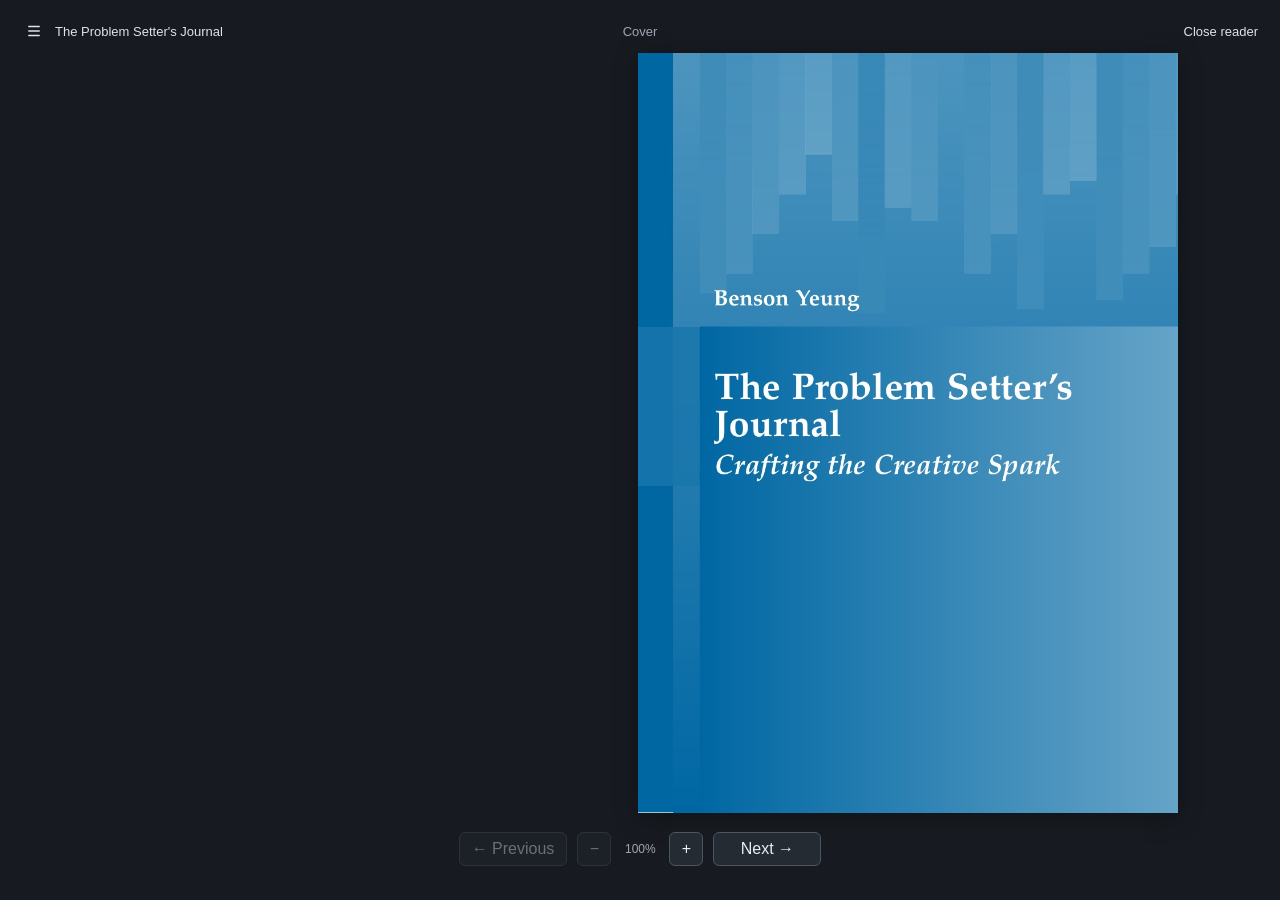
==== reader.html @ 41e7c51f "Add interactive task widgets and smooth mobile page turns" ====
<!doctype html>
<html lang="en">
  <head>
    <meta charset="UTF-8" />
    <meta name="viewport" content="width=device-width, initial-scale=1" />
    <meta name="description" content="Read The Problem Setter's Journal online." />
    <title>Read - The Problem Setter's Journal</title>
    <link rel="stylesheet" href="reader.css" />
    <link rel="stylesheet" href="widgets/widgets.css" />
    <link rel="stylesheet" href="widgets/extra-widgets.css" />
    <link rel="stylesheet" href="widgets/undecimal.css" />
    <link rel="stylesheet" href="widgets/cargo.css" />
    <link rel="stylesheet" href="widgets/prisoners.css" />
    <script src="assets/book/reader-data.js" defer></script>
    <script src="widgets/mechanical-model.js" defer></script>
    <script src="widgets/mechanical-grid.js" defer></script>
    <script src="widgets/extra-widgets.js" defer></script>
    <script src="widgets/undecimal.js" defer></script>
    <script src="widgets/cargo.js" defer></script>
    <script src="widgets/prisoners.js" defer></script>
    <script src="widgets/widget-host.js" defer></script>
    <script src="reader.js" defer></script>
  </head>
  <body>
    <main class="reader-shell">
      <header class="reader-header">
        <span class="reader-brand">
          <button id="toc-toggle" class="toc-toggle" type="button" aria-controls="toc-panel" aria-expanded="false" aria-label="Open table of contents">
            <svg viewBox="0 0 24 24" aria-hidden="true"><path d="M5 6h14M5 12h14M5 18h14" /></svg>
          </button>
          <a href="./">The Problem Setter's Journal</a>
        </span>
        <span id="page-label">Loading reading edition…</span>
        <span class="reader-actions">
          <a href="./">Close reader</a>
        </span>
      </header>
      <aside id="toc-panel" class="toc-panel" aria-label="Table of contents" hidden>
        <div class="toc-heading"><strong>Contents</strong><button id="toc-close" type="button" aria-label="Close contents">×</button></div>
        <button class="toc-entry" type="button" data-page="0">Cover</button>
        <button class="toc-entry" type="button" data-page="1">Publication information</button>
        <button class="toc-entry" type="button" data-page="2">Contents <span>1</span></button>
        <section class="toc-group">
          <button class="toc-entry toc-section" type="button" data-page="4">Preface <span>3</span></button>
          <div class="toc-subitems">
            <button type="button" data-page="8">How do I set problems? <span>7</span></button>
            <button type="button" data-page="12">How to Use This Journal <span>11</span></button>
          </div>
        </section>
        <section class="toc-group">
          <button class="toc-entry toc-section" type="button" data-page="16">1. The Journey Begins <span>15</span></button>
          <div class="toc-subitems">
            <button type="button" data-page="17">1.1 Ambiguous Undecimal System (HKOI 2022/23 Senior) <span>16</span></button>
            <button type="button" data-page="19">1.2 Arctic Technology (PCOI 2019/20 Team Formation Test) <span>18</span></button>
            <button type="button" data-page="24">1.3 Repetitive Journey (PCOI 2021/22 Team Formation Test) <span>23</span></button>
            <button type="button" data-page="29">1.4 Digit Puzzle (HKOI 2024/25 Senior) <span>28</span></button>
          </div>
        </section>
        <section class="toc-group">
          <button class="toc-entry toc-section" type="button" data-page="36">2. Entering The World of Algorithms <span>35</span></button>
          <div class="toc-subitems">
            <button type="button" data-page="37">2.1 Mechanical Grid (HKOI 2022/23 Junior) <span>36</span></button>
            <button type="button" data-page="44">2.2 Lift Problem (LS-PC Programming Challenge 2023) <span>43</span></button>
            <button type="button" data-page="48">2.3 Cargo Sorting (Joint School OI Competition 2021/22) <span>47</span></button>
            <button type="button" data-page="53">2.4 Faultline of the Earthquake (HKOI 2024/25 Senior) <span>52</span></button>
          </div>
        </section>
        <section class="toc-group">
          <button class="toc-entry toc-section" type="button" data-page="62">3. Towards IOI - The Toolkits <span>61</span></button>
          <div class="toc-subitems">
            <button type="button" data-page="63">3.1 Piston (HK Training Team 2024 Mini Comp) <span>62</span></button>
            <button type="button" data-page="67">3.2 Exciting Auction (HK Training Team 2025 Mini Comp) <span>66</span></button>
            <button type="button" data-page="71">3.3 Challenge of Hanoi (HK Team Formation Test 2023) <span>70</span></button>
            <button type="button" data-page="78">3.4 Introvert Seating (HK Team Formation Test 2024) <span>77</span></button>
          </div>
        </section>
        <section class="toc-group">
          <button class="toc-entry toc-section" type="button" data-page="86">4. Towards IOI - Non-batch Tasks <span>85</span></button>
          <div class="toc-subitems">
            <button type="button" data-page="87">4.1 Collaborative Sudoku (HK Training Team 2023 Mini Comp) <span>86</span></button>
            <button type="button" data-page="90">4.2 Prisoners’ Gamble (HK Training Team 2023 Mini Comp) <span>89</span></button>
            <button type="button" data-page="96">4.3 Tree Speculation (HK Team Formation Test 2024) <span>95</span></button>
            <button type="button" data-page="104">4.4 Center of Infinity (PCOI 2022/23 Team Formation Test) <span>103</span></button>
          </div>
        </section>
        <button class="toc-entry" type="button" data-page="112">Postlude <span>111</span></button>
      </aside>
      <section id="book-stage" class="book-stage is-single" aria-label="Book reader">
        <div class="book-pages">
          <canvas id="single-page" class="book-page single-page" aria-label="Current book page"></canvas>
          <canvas id="left-page" class="book-page spread-page" aria-label="Left book page"></canvas>
          <canvas id="right-page" class="book-page spread-page" aria-label="Right book page"></canvas>
        </div>
        <div id="turning-leaf" aria-hidden="true">
          <canvas id="turning-front" class="leaf-face"></canvas>
          <canvas id="turning-back" class="leaf-face"></canvas>
        </div>
        <div id="link-layer" class="link-layer" aria-label="Links on this page"></div>
      </section>
      <div id="solution-layer" class="solution-layer" aria-live="polite"></div>
      <div id="errata-layer" class="errata-layer" aria-live="polite"></div>
      <nav class="reader-controls" aria-label="Reader controls">
        <button id="previous-page" type="button" aria-label="Previous pages">← Previous</button>
        <span class="zoom-controls" aria-label="Page zoom controls">
          <button id="zoom-out" type="button" aria-label="Zoom out" title="Zoom out">−</button>
          <output id="zoom-level" aria-live="polite">100%</output>
          <button id="zoom-in" type="button" aria-label="Zoom in" title="Zoom in">+</button>
        </span>
        <button id="next-page" type="button" aria-label="Next pages">Next →</button>
      </nav>
      <p id="reader-status" class="reader-status" role="status"></p>
    </main>
  </body>
</html>
---- reader.css ----
:root { color: #e6edf3; background: #171b21; font-family: -apple-system, BlinkMacSystemFont, "Segoe UI", Helvetica, Arial, sans-serif; }
* { box-sizing: border-box; }
html, body { height: 100%; margin: 0; overflow: hidden; }
button { font: inherit; }
.reader-shell { position: relative; display: grid; grid-template-rows: auto minmax(0, 1fr) auto auto; height: 100dvh; padding: 16px 22px 12px; overflow: hidden; }
.reader-header { display: grid; grid-template-columns: 1fr auto 1fr; align-items: center; gap: 16px; min-height: 30px; color: #9da7b3; font-size: 13px; }
.reader-header a { color: #dce3ea; text-decoration: none; }
.reader-brand { display: flex; align-items: center; gap: 9px; }
.toc-toggle { display: grid; width: 24px; height: 24px; place-items: center; border: 0; padding: 3px; color: #dce3ea; background: transparent; cursor: pointer; }
.toc-toggle:hover { color: #fff; background: #2a323c; border-radius: 4px; }
.toc-toggle svg { width: 18px; height: 18px; fill: none; stroke: currentColor; stroke-linecap: round; stroke-width: 1.8; }
.reader-actions { display: flex; justify-content: flex-end; align-items: center; gap: 14px; }
.reader-header button { border: 0; padding: 0; color: #dce3ea; background: transparent; cursor: pointer; }
.reader-header span { text-align: center; }
.toc-panel { position: absolute; z-index: 5; top: 0; bottom: 0; left: 0; width: min(390px, calc(100vw - 44px)); overflow: auto; padding: 16px; border-right: 1px solid #4b5563; background: #20262e; box-shadow: 12px 0 30px rgb(0 0 0 / 32%); }
.toc-panel[hidden] { display: none; }
.toc-heading { display: flex; align-items: center; justify-content: space-between; padding: 4px 6px 10px; color: #e6edf3; }
.toc-heading button { border: 0; padding: 0 4px; color: #9da7b3; background: transparent; font-size: 20px; cursor: pointer; }
.toc-group { margin: 0; border-top: 1px solid #343c47; }
.toc-entry, .toc-subitems button { display: flex; justify-content: space-between; gap: 12px; width: 100%; border: 0; padding: 10px 6px; color: #dce3ea; background: transparent; text-align: left; cursor: pointer; }
.toc-entry:hover, .toc-subitems button:hover { background: #2a323c; }
.toc-entry span, .toc-subitems span { flex: none; color: #9da7b3; }
.toc-section { font-weight: 600; }
.toc-subitems { margin: 0 0 6px 12px; border-left: 1px solid #4b5563; }
.toc-subitems button { padding: 7px 8px 7px 12px; color: #bac4cf; font-size: 12px; line-height: 1.35; }
.book-stage { --cover-turn-offset: 0px; position: relative; align-self: center; justify-self: center; width: min(calc(100vw - 44px), calc((100dvh - 140px) * .70339)); height: min(calc(100dvh - 140px), calc((100vw - 44px) / .70339)); perspective: 2200px; user-select: none; }
.book-stage.is-spread { width: min(calc(100vw - 44px), calc((100dvh - 140px) * 1.41678)); height: min(calc(100dvh - 140px), calc((100vw - 44px) / 1.41678)); }
.book-stage.is-cover { width: min(calc(100vw - 44px), calc((100dvh - 140px) * 1.41678)); height: min(calc(100dvh - 140px), calc((100vw - 44px) / 1.41678)); }
.book-stage.is-zoomed { cursor: grab; }
.book-stage.is-panning { cursor: grabbing; }
.book-pages { display: flex; justify-content: center; gap: 4px; width: 100%; height: 100%; }
.is-front-cover .book-pages { justify-content: flex-end; }
.is-back-cover .book-pages { justify-content: flex-start; }
.book-page { display: none; height: 100%; width: auto; background: #fff; box-shadow: 0 4px 22px rgb(0 0 0 / 35%); }
.is-single .single-page, .is-spread .spread-page { display: block; }
#turning-leaf { display: none; position: absolute; z-index: 2; top: 0; height: 100%; transform-style: preserve-3d; }
.leaf-face { position: absolute; inset: 0; width: 100%; height: 100%; background: #fff; box-shadow: 0 4px 22px rgb(0 0 0 / 35%); backface-visibility: hidden; }
#turning-back { transform: rotateY(180deg); }
.link-layer { position: absolute; z-index: 4; inset: 0; pointer-events: none; }
.page-link { position: absolute; display: block; border-radius: 2px; background: transparent; pointer-events: auto; transition: background 120ms ease; }
.page-link:hover, .page-link:focus-visible { background: rgb(255 222 54 / 58%); outline: 1px solid rgb(255 230 82 / 86%); }
.page-toc-link { position: absolute; display: block; border: 0; border-radius: 2px; padding: 0; background: transparent; cursor: pointer; pointer-events: auto; transition: background 120ms ease; }
.page-toc-link:hover, .page-toc-link:focus-visible { background: rgb(255 222 54 / 58%); outline: 1px solid rgb(255 230 82 / 86%); }
.solution-layer, .errata-layer { position: fixed; z-index: 6; inset: 0; pointer-events: none; }
.solution-trigger { position: absolute; display: flex; flex-direction: column; align-items: center; justify-content: center; gap: 1px; min-width: 54px; min-height: 54px; border: 1px solid #bcc8d1; border-radius: 8px; padding: 2px; color: #344553; background: rgb(255 255 255 / 94%); box-shadow: 0 1px 4px rgb(0 0 0 / 18%); font-size: 9px; font-weight: 700; line-height: 1; cursor: pointer; pointer-events: auto; }
.solution-icon { display: grid; flex: none; width: 25px; height: 25px; place-items: center; border-radius: 50%; color: #506d7e; background: #e5edf1; transition: color 120ms ease, background 120ms ease; }
.solution-icon svg { width: 14px; height: 14px; fill: none; stroke: currentColor; stroke-linecap: round; stroke-linejoin: round; stroke-width: 1.8; }
.solution-trigger:hover, .solution-trigger:focus-visible { border-color: #c7a62e; color: #382e0c; background: #fff5c8; outline: 2px solid rgb(235 205 89 / 62%); outline-offset: 1px; }
.solution-trigger:hover .solution-icon, .solution-trigger:focus-visible .solution-icon { color: #5a4500; background: #f2d662; }
.errata-trigger { position: absolute; display: flex; flex-direction: column; align-items: center; justify-content: center; gap: 1px; min-width: 54px; min-height: 54px; border: 1px solid #d6b2ad; border-radius: 8px; padding: 2px; color: #63312d; background: rgb(255 250 249 / 94%); box-shadow: 0 1px 4px rgb(0 0 0 / 18%); font-size: 9px; font-weight: 700; line-height: 1; cursor: pointer; pointer-events: auto; }
.errata-icon { display: grid; flex: none; width: 25px; height: 25px; place-items: center; border-radius: 50%; color: #9b3f35; background: #f7e1de; transition: color 120ms ease, background 120ms ease; }
.errata-icon svg { width: 14px; height: 14px; fill: none; stroke: currentColor; stroke-linecap: round; stroke-linejoin: round; stroke-width: 2; }
.errata-trigger:hover, .errata-trigger:focus-visible { border-color: #bd7a24; color: #482600; background: #fff0c5; outline: 2px solid rgb(235 181 89 / 62%); outline-offset: 1px; }
.errata-trigger:hover .errata-icon, .errata-trigger:focus-visible .errata-icon { color: #643b00; background: #efc961; }
.solution-popover, .errata-popover { position: absolute; display: flex; flex-direction: column; min-width: 280px; min-height: 160px; max-width: calc(100vw - 12px); max-height: calc(100dvh - 12px); overflow: hidden; resize: both; border: 1px solid #596675; border-radius: 5px; background: #fff; box-shadow: 0 10px 26px rgb(0 0 0 / 45%); pointer-events: auto; }
.solution-popover-header { display: flex; flex: none; align-items: center; justify-content: space-between; gap: 10px; padding: 8px 10px; border-bottom: 1px solid #d7dce0; color: #24313d; background: #f5f7f8; font-size: 12px; font-weight: 600; cursor: grab; touch-action: none; }
.solution-popover-header:active { cursor: grabbing; }
.solution-close { border: 0; padding: 0 3px; color: #4d5a67; background: transparent; font-size: 18px; line-height: 1; cursor: pointer; }
.solution-close:hover, .solution-close:focus-visible { color: #111a22; }
.solution-popover-body { flex: 1 1 auto; min-height: 0; max-height: calc(100dvh - 64px); overflow: auto; overscroll-behavior: contain; padding: 8px; }
.solution-popover img, .errata-popover img { display: block; width: 100%; height: auto; }
.is-single #turning-leaf { left: 50%; transform: translateX(-50%); transform-origin: left center; }
.is-single.is-cover.turning-forward #turning-leaf { right: 0; left: auto; transform: none; transform-origin: left center; }
.is-spread #turning-leaf { right: 0; transform-origin: left center; }
.is-spread.turning-back #turning-leaf { left: 0; right: auto; transform-origin: right center; }
#turning-leaf.is-prepared { display: block; }
#turning-leaf.is-turning { display: block; animation: turn-forward 620ms cubic-bezier(.2,.65,.2,1) both; }
.turning-back #turning-leaf.is-turning { animation-name: turn-back; }
@keyframes turn-forward { 0% { transform: rotateY(0deg); } 100% { transform: rotateY(-180deg); } }
@keyframes turn-back { 0% { transform: rotateY(0deg); } 100% { transform: rotateY(180deg); } }
.is-single #turning-leaf.is-turning { animation-name: turn-single-forward; }
.is-single.turning-back #turning-leaf.is-turning { animation-name: turn-single-back; }
.is-single.single-return #turning-leaf.is-turning { animation-name: turn-single-return; }
.is-single.is-cover.turning-forward #turning-leaf.is-turning { animation-name: turn-forward; }
/* Returning from pages 2–3 to the front cover starts at the left-hand page.
   It must hinge from its right edge, just like a physical front cover closing. */
.is-single.is-front-cover.turning-back #turning-leaf { left: calc(0px - var(--cover-turn-offset)); right: auto; transform: none; transform-origin: right center; }
.is-single.is-front-cover.turning-back #turning-leaf.is-turning { animation-name: turn-back; }
.is-single.is-back-cover.turning-forward #turning-leaf { right: calc(0px - var(--cover-turn-offset)); }
@keyframes turn-single-forward { 0% { transform: translateX(-50%) rotateY(0deg); } 100% { transform: translateX(-50%) rotateY(-180deg); } }
@keyframes turn-single-back { 0% { transform: translateX(-50%) rotateY(0deg); } 100% { transform: translateX(-50%) rotateY(180deg); } }
@keyframes turn-single-return { 0% { transform: translateX(-50%) rotateY(180deg); } 100% { transform: translateX(-50%) rotateY(0deg); } }
.reader-controls { position: relative; z-index: 3; display: flex; justify-content: center; gap: 10px; padding: 12px 0 6px; }
.reader-controls button { min-width: 108px; border: 1px solid #4b5563; border-radius: 6px; padding: 7px 12px; color: #e6edf3; background: #252b33; cursor: pointer; }
.reader-controls button:hover:not(:disabled) { background: #343c47; }
.reader-controls button:disabled { cursor: not-allowed; opacity: .4; }
.zoom-controls { display: flex; align-items: center; gap: 6px; }
.zoom-controls button { min-width: 34px; padding-inline: 9px; }
#zoom-level { min-width: 46px; color: #9da7b3; font-size: 12px; text-align: center; }
.reader-status { min-height: 16px; margin: 0; color: #9da7b3; font-size: 12px; text-align: center; }
@media (max-width: 720px) { .reader-shell { padding: 12px 12px 8px; } .reader-header { grid-template-columns: 1fr auto; } .reader-brand a, #page-label { display: none; } .toc-panel { width: min(340px, calc(100vw - 24px)); } .book-stage, .book-stage.is-spread, .book-stage.is-cover { width: min(calc(100vw - 24px), calc((100dvh - 124px) * .70339)); height: min(calc(100dvh - 124px), calc((100vw - 24px) / .70339)); } .is-front-cover .book-pages, .is-back-cover .book-pages { justify-content: center; } }
@media (max-width: 480px) {
  .reader-controls { gap: 4px; padding: 9px 0 4px; }
  .reader-controls button { min-width: 30px; padding: 6px 7px; font-size: 12px; }
  .reader-controls > #previous-page, .reader-controls > #next-page { min-width: 32px; font-size: 0; }
  .reader-controls > #previous-page::after, .reader-controls > #next-page::after { font-size: 16px; line-height: 1; }
  .reader-controls > #previous-page::after { content: "←"; }
  .reader-controls > #next-page::after { content: "→"; }
  .zoom-controls { gap: 3px; }
  .zoom-controls button { min-width: 30px; padding-inline: 7px; }
  #zoom-level { min-width: 40px; font-size: 11px; }
}
---- widgets/widgets.css ----
.widget-badges { position: fixed; inset: 0; pointer-events: none; z-index: 6; }
.widget-badge { position: absolute; width: 54px; min-height: 54px; display: flex; flex-direction: column; align-items: center; justify-content: center; gap: 2px; border: 1px solid #90b6ad; border-radius: 8px; padding: 2px; background: #f5fffb; color: #285c51; font-size: 9px; font-weight: 700; cursor: pointer; pointer-events: auto; }
.widget-badge span { display: grid; place-items: center; width: 25px; height: 25px; border-radius: 50%; background: #d9eee6; font-size: 14px; }
.widget-badge:hover, .widget-badge:focus-visible { outline: 2px solid #e4c74f; background: #fff5c8; }
.widget-dialog { position: fixed; margin: 0; padding: 0; width: min(760px, calc(100vw - 24px)); max-width: calc(100vw - 12px); max-height: calc(100dvh - 12px); min-width: min(300px, calc(100vw - 12px)); min-height: 180px; color: #24343c; background: #fff; border: 1px solid #aebcb9; border-radius: 9px; box-shadow: 0 16px 60px #0006; overflow: hidden; }
.widget-dialog[open] { display: flex; flex-direction: column; }
.widget-dialog::backdrop { background: #07192038; }
.widget-header { display: flex; align-items: center; justify-content: space-between; gap: 12px; flex: none; padding: 10px 14px; background: #eff5f3; border-bottom: 1px solid #dbe4df; cursor: grab; touch-action: none; }
.widget-header h2 { margin: 0; font-size: 16px; }
.widget-close { border: 0; border-radius: 4px; background: transparent; color: #344e46; padding: 2px 8px; font-size: 23px; cursor: pointer; }
.widget-body { padding: 16px 20px 24px; overflow: auto; min-height: 0; overscroll-behavior: contain; }
.widget-resize { position: absolute; bottom: 0; right: 0; width: 23px; height: 23px; padding: 0; border: 0; background: linear-gradient(135deg, transparent 48%, #829d91 49%, #829d91 55%, transparent 56%, transparent 67%, #829d91 68%, #829d91 74%, transparent 75%); cursor: nwse-resize; touch-action: none; }
.widget-body button, .widget-body select { font: inherit; }
.widget-body button:focus-visible, .widget-body select:focus-visible, .widget-dialog > button:focus-visible { outline: 3px solid #cb9e19; outline-offset: 2px; }
.mg-intro { margin: 0 0 15px; font-size: 14px; line-height: 1.55; }
.mg-options { display: flex; flex-wrap: wrap; gap: 12px; margin-bottom: 18px; }
.mg-options label { display: grid; gap: 5px; font-size: 12px; flex: 1 1 210px; }
.mg-options select { padding: 8px; border: 1px solid #c3ceca; border-radius: 5px; width: 100%; color: #24343c; background: #fff; }
.mg-workspace { display: grid; grid-template-columns: minmax(0, 1fr) 150px; gap: 28px; align-items: start; }
.mg-workspace h3 { font-size: 12px; font-weight: 600; margin: 0 0 10px; color: #60726d; }
.mg-board { position: relative; width: min(100%, 330px); margin: 12px auto 26px; touch-action: none; user-select: none; }
.mg-cell { position: absolute; display: grid; place-items: center; border: 2px solid white; border-radius: 7px; padding: 0; font-size: clamp(18px, 4vw, 28px) !important; font-weight: 600 !important; color: #263c43; background: #e9f0f1; cursor: crosshair; }
.mg-cell.is-selected { background: #ffe79e; box-shadow: inset 0 0 0 2px #ba973a; }
.mg-cell span { display: block; }
.mg-rotating { position: absolute; z-index: 2; transform-origin: center; filter: drop-shadow(0 4px 8px #263c4355); pointer-events: none; }
.mg-rotating .mg-cell { background: #ffe79e; }
.mg-target { display: grid; gap: 2px; width: 100%; }
.mg-target span { display: grid; place-items: center; aspect-ratio: 1; background: #e0eee5; border-radius: 4px; font-size: 16px; }
.mg-rule { font-size: 13px; line-height: 1.5; color: #61736c; }
.mg-controls { display: flex; align-items: center; flex-wrap: wrap; gap: 8px; }
.mg-controls button { border: 1px solid #c3ceca; border-radius: 5px; padding: 7px 12px; background: #f7faf8; color: #27483d; cursor: pointer; }
.mg-controls button:disabled { opacity: .45; cursor: default; }
.mg-controls span { margin-left: auto; font-size: 13px; }
.mg-status { min-height: 22px; font-size: 13px; margin-bottom: 0; }
.mg-status.is-solved { color: #287046; font-weight: 600; }
@media (max-width: 520px) {
  .widget-body { padding: 12px 14px 24px; }
  .mg-workspace { grid-template-columns: minmax(0, 1fr) 86px; gap: 16px; }
  .mg-target span { font-size: 12px; }
}
---- widgets/extra-widgets.css ----
.extra-seating { color: #273431; font: 14px/1.5 system-ui, sans-serif; }
.extra-seating p { margin: 0 0 14px; }
.extra-controls { display: flex; flex-wrap: wrap; align-items: center; gap: 8px; margin: 12px 0; }
.extra-controls label { display: inline-flex; align-items: center; gap: 5px; }
.extra-seating button, .extra-seating select { font: inherit; color: inherit; background: #fff; border: 1px solid #bdcbc5; border-radius: 7px; padding: 7px 10px; }
.extra-seating button:not(:disabled) { cursor: pointer; }
.extra-seating button:not(:disabled):hover { background: #fff4bb; border-color: #bc9d26; }
.extra-seating button:focus-visible, .extra-seating select:focus-visible { outline: 3px solid #c8a329; outline-offset: 2px; }
.extra-seating button:disabled { opacity: .55; }
.extra-hint { display: flex; align-items: center; gap: 5px; margin: 12px 0; }
.extra-seat-scroll, .extra-trace-scroll { overflow-x: auto; padding: 4px 2px 8px; }
.extra-seat-row { display: grid; grid-template-columns: repeat(var(--extra-seats), minmax(43px, 1fr)); gap: 5px; }
.extra-seating .extra-seat { padding: 7px 2px; display: flex; flex-direction: column; align-items: center; gap: 5px; min-width: 43px; border-radius: 8px 8px 3px 3px; }
.extra-seat-number { font-size: 11px; font-weight: 600; }
.extra-seat-person { font-size: 17px; font-weight: 700; }
.extra-seat-distance { font-size: 10px; white-space: nowrap; }
.extra-seating .extra-seat.extra-occupied { background: #e9eeeb; opacity: 1; border-color: #c7d1cc; }
.extra-seating .extra-seat.extra-eligible { background: #e7f4ec; border: 2px solid #599877; padding: 6px 1px; }
.extra-seating .extra-seat.extra-latest { background: #d5e5dd; }
.extra-legend, .extra-note { font-size: 12px; color: #52625a; }
.extra-status { background: #f2f5f2; border-left: 3px solid #71917f; padding: 9px 12px; }
.extra-trace { width: max-content; min-width: 100%; border-collapse: collapse; font-size: 13px; }
.extra-trace caption { text-align: left; font-weight: 600; padding-bottom: 6px; }
.extra-trace th, .extra-trace td { border: 1px solid #cbd5ce; text-align: center; min-width: 28px; padding: 6px; }
.extra-trace th { text-align: left; background: #f4f6f4; }
.extra-count-result { margin-top: 8px !important; font-weight: 600; }
---- widgets/undecimal.css ----
.undecimal-widget { color: #273431; font: 14px/1.5 system-ui, sans-serif; }
.undecimal-widget p { margin: 0 0 12px; }
.undecimal-widget button, .undecimal-widget input { font: inherit; color: inherit; background: #fff; border: 1px solid #bdcbc5; border-radius: 7px; padding: 8px 10px; }
.undecimal-widget button:not(:disabled) { cursor: pointer; }
.undecimal-widget button:not(:disabled):hover { background: #fff4bb; border-color: #bc9d26; }
.undecimal-widget button:focus-visible, .undecimal-widget input:focus-visible { outline: 3px solid #c8a329; outline-offset: 2px; }
.undecimal-widget button:disabled { opacity: .5; }
.ud-controls { display: flex; flex-wrap: wrap; align-items: center; gap: 8px; margin: 12px 0; }
.ud-inputs label { display: flex; flex: 1 1 180px; align-items: center; gap: 7px; font-weight: 600; }
.ud-inputs input { width: 100%; min-width: 0; font-family: ui-monospace, monospace; }
.ud-note { font-size: 12px; color: #52625a; }
.ud-cards { display: grid; grid-template-columns: repeat(2, minmax(0, 1fr)); gap: 12px; margin: 16px 0; }
.ud-card { padding: 12px; border: 1px solid #d1dbd5; border-radius: 8px; min-width: 0; }
.ud-card h3 { margin: 0 0 12px; font-size: 14px; }
.ud-tokens { display: flex; flex-wrap: wrap; align-items: center; gap: 5px; margin-bottom: 12px; min-height: 44px; }
.ud-digit, .undecimal-widget .ud-pair { font: 600 18px/1.3 ui-monospace, monospace; }
.ud-digit { padding: 9px 5px; }
.undecimal-widget .ud-pair { min-width: 52px; min-height: 44px; background: #f3f6f3; }
.undecimal-widget .ud-pair[aria-pressed="true"] { background: #e1f0e6; border-color: #599877; }
.ud-representation { font: 12px/1.5 ui-monospace, monospace; color: #52625a; overflow-wrap: anywhere; }
.ud-decimal { font-weight: 600; overflow-wrap: anywhere; }
.ud-card .ud-controls { margin-bottom: 0; }
.ud-comparison { padding: 10px 12px; background: #f2f5f2; border-left: 3px solid #71917f; font-weight: 600; }
.ud-explanation { margin-top: 12px; padding: 12px 0 0; border-top: 1px solid #d1dbd5; overflow-wrap: anywhere; }
.ud-explanation p:last-child { margin-bottom: 0; }
.ud-verdict { font-weight: 600; }
@media (max-width: 540px) { .ud-cards { grid-template-columns: 1fr; } .ud-inputs label { flex-basis: 100%; } }
---- widgets/cargo.css ----
.cargo-widget { color:#27322f; font:14px/1.5 system-ui,sans-serif; }
.cargo-widget p { margin:0 0 12px; }
.cargo-widget button,.cargo-widget input,.cargo-widget select { font:inherit; }
.cargo-widget button { padding:7px 11px; border:1px solid #bdc9c3; border-radius:6px; background:#fff; color:inherit; cursor:pointer; }
.cargo-widget button:hover:not(:disabled) { background:#fff6c7; border-color:#c7a44a; }
.cargo-widget button:disabled { opacity:.45; cursor:default; }
.cargo-widget :focus-visible { outline:3px solid #779b90; outline-offset:2px; }
.cargo-widget input,.cargo-widget select { min-width:0; border:1px solid #bcc9c3; border-radius:4px; padding:5px; background:#fff; color:inherit; }
.cargo-red-text { color:#a6382e; }.cargo-blue-text { color:#17698e; }
.cargo-toolbar { display:flex; flex-wrap:wrap; gap:7px; margin:12px 0; }
.cargo-toolbar [data-action="step"] { background:#eaf4ee; border-color:#719787; }
.cargo-widget .cargo-status { padding:9px 11px; border-left:3px solid #bb9c40; background:#fbf8ed; min-height:42px; box-sizing:border-box; }
.cargo-editor,.cargo-algorithm,.cargo-log { border-top:1px solid #dde3df; padding:9px 0; }
.cargo-widget summary { cursor:pointer; font-weight:600; }
.cargo-editor p { margin-top:8px; font-size:13px; color:#596960; }
.cargo-fields { display:grid; grid-template-columns:repeat(3,minmax(0,1fr)); gap:8px; margin:10px 0; }
.cargo-fields label { display:flex; flex-direction:column; gap:3px; font-size:12px; }
.cargo-fields input { width:100%; box-sizing:border-box; text-transform:uppercase; }
.cargo-board-scroll { overflow:auto; margin:12px 0 8px; padding:5px 1px 0; }
.cargo-board { display:grid; grid-template-columns:repeat(var(--cargo-count),minmax(27px,1fr)); gap:8px; padding:10px 5px 0; }
.cargo-column { padding:4px 3px; border-radius:5px; text-align:center; }
.cargo-active { background:#fff3bd; outline:1px solid #dfc574; }
.cargo-pile { position:relative; border-bottom:3px solid #8c9b93; min-width:18px; }
.cargo-crate { position:absolute; left:0; width:100%; height:var(--cargo-height); box-sizing:border-box; display:flex; justify-content:center; align-items:center; border:1px solid; border-radius:3px; font-size:11px; font-weight:700; line-height:1; }
.cargo-r { color:#7f2922; background:#f0b3a9; border-color:#b66359; }
.cargo-b { color:#145574; background:#acd8eb; border-color:#5696b2; }
.cargo-slot-label { display:block; font-weight:600; font-size:12px; padding-top:5px; }
.cargo-end-label { display:block; height:18px; font-size:10px; white-space:nowrap; color:#62716b; }
.cargo-flying { pointer-events:none; z-index:2; }
.cargo-widget .cargo-note { font-size:12px; color:#607069; }
.cargo-algorithm pre { font:12px/1.5 ui-monospace,monospace; overflow:auto; margin:8px 0; }
.cargo-query { display:flex; align-items:center; flex-wrap:wrap; gap:8px; border-top:1px solid #dde3df; padding:12px 0; }
.cargo-query input { width:60px; }
.cargo-answer { flex-basis:100%; font-size:13px; min-height:1em; }
.cargo-log ol { max-height:190px; overflow:auto; padding-left:38px; font:12px/1.8 ui-monospace,monospace; }
.cargo-r-log { color:#923c31; }.cargo-b-log { color:#256a88; }
@media (max-width:520px) {
  .cargo-widget { font-size:13px; }
  .cargo-toolbar { gap:5px; }
  .cargo-widget button { padding:7px 8px; }
  .cargo-board { gap:3px; padding-left:0; padding-right:0; }
  .cargo-column { padding:3px 1px; }
  .cargo-fields { grid-template-columns:repeat(2,minmax(0,1fr)); }
}
---- widgets/prisoners.css ----
.pg-widget { color: #292b28; font: 14px/1.5 system-ui, sans-serif; }
.pg-widget p { margin: 0 0 12px; }
.pg-widget .pg-intro { max-width: 70ch; }
.pg-widget button, .pg-widget select, .pg-widget input, .pg-widget textarea { font: inherit; color: inherit; }
.pg-widget button, .pg-widget select, .pg-widget input { min-height: 36px; border: 1px solid #c8cdc5; border-radius: 6px; background: #fff; padding: 6px 9px; }
.pg-widget button { cursor: pointer; }
.pg-widget button:hover:not(:disabled) { background: #fff6bd; border-color: #b9a84e; }
.pg-widget button:disabled { opacity: .45; cursor: default; }
.pg-widget :focus-visible { outline: 3px solid #8ba885; outline-offset: 2px; }
.pg-widget .pg-controls { display: flex; flex-wrap: wrap; align-items: end; gap: 8px; }
.pg-widget .pg-controls label { display: flex; flex-direction: column; gap: 3px; font-size: 12px; }
.pg-widget .pg-budget { width: 90px; }
.pg-widget .pg-options { margin: 15px 0 12px; }
.pg-widget .pg-setup { border: 1px solid #dedfd9; border-radius: 8px; padding: 10px 12px; }
.pg-widget summary { cursor: pointer; font-weight: 600; }
.pg-widget .pg-setup[open] summary { margin-bottom: 10px; }
.pg-widget .pg-input { display: block; width: 100%; box-sizing: border-box; resize: vertical; border: 1px solid #c8cdc5; border-radius: 6px; padding: 8px; margin: 5px 0 8px; }
.pg-widget .pg-note { color: #65695f; font-size: 12px; margin: 8px 0 12px; }
.pg-widget .pg-error { color: #a2382e; margin: 6px 0 0; }
.pg-widget .pg-error:empty { display: none; }
.pg-widget .pg-walk-status { background: #f0f3ec; padding: 10px 12px; border-radius: 7px; }
.pg-widget .pg-lockers { display: grid; grid-template-columns: repeat(auto-fit, minmax(76px, 1fr)); gap: 7px; max-height: 300px; overflow: auto; padding: 3px; }
.pg-widget .pg-locker { min-width: 0; display: flex; flex-direction: column; align-items: center; border: 1px solid #d1d4cd; border-radius: 7px; background: #f6f6f2; padding: 7px 3px; }
.pg-widget .pg-physical { color: #73776d; font-size: 10px; }
.pg-widget .pg-label { font-size: 18px; }
.pg-widget .pg-content { font-size: 12px; }
.pg-widget .pg-opened { background: #e5eddc; border-color: #a4b598; }
.pg-widget .pg-next { outline: 2px solid #567047; outline-offset: 1px; }
.pg-widget .pg-trace { margin: 8px 0 14px; padding-left: 24px; max-height: 160px; overflow-y: auto; font-size: 13px; }
.pg-widget .pg-trace:empty { display: none; }
.pg-widget .pg-guard, .pg-widget .pg-cycle-section { border-top: 1px solid #dedfd9; margin-top: 14px; padding-top: 12px; }
.pg-widget h3 { font-size: 14px; margin: 0 0 9px; }
.pg-widget .pg-announcement { font-size: 12px; color: #65695f; margin: 9px 0 0; }
.pg-widget .pg-cycle-status { font-weight: 600; }
.pg-widget .pg-success { color: #416337; }
.pg-widget .pg-cycles { display: grid; gap: 6px; max-height: 240px; overflow: auto; }
.pg-widget .pg-cycle { padding: 7px 9px; border-left: 3px solid #caac67; background: #faf5e8; border-radius: 3px; overflow-wrap: anywhere; }
.pg-widget .pg-safe { border-left-color: #95aa85; background: #f0f4e9; }
@media (max-width: 440px) {
  .pg-widget { font-size: 13px; }
  .pg-widget .pg-lockers { grid-template-columns: repeat(4, minmax(0, 1fr)); gap: 5px; }
  .pg-widget .pg-physical { font-size: 9px; }
  .pg-widget .pg-label { font-size: 16px; }
  .pg-widget .pg-controls { gap: 6px; }
}
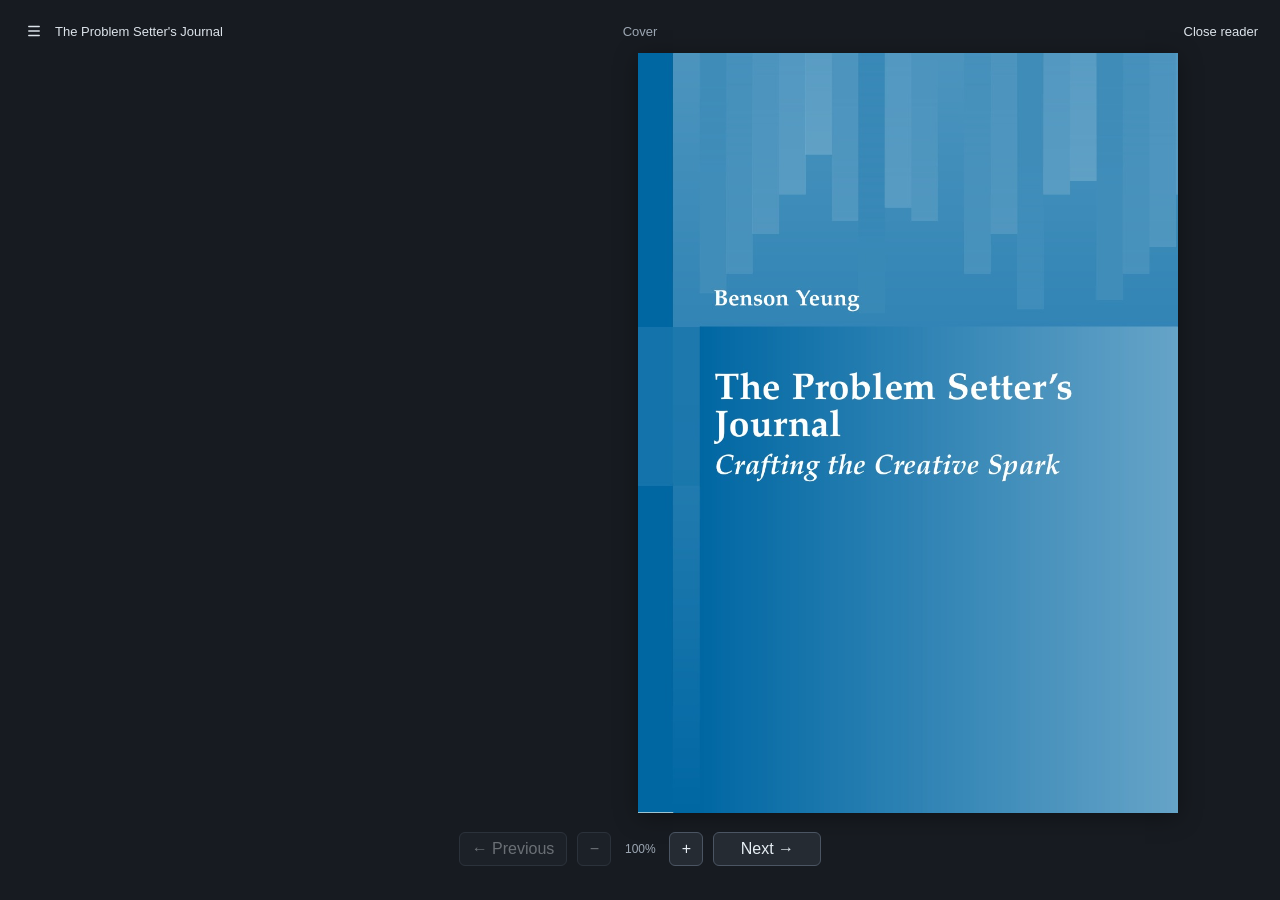
==== commit ba795651: "Add interactive chapter widgets" ====
--- a/reader.html
+++ b/reader.html
@@ -11,6 +11,10 @@
     <link rel="stylesheet" href="widgets/undecimal.css" />
     <link rel="stylesheet" href="widgets/cargo.css" />
     <link rel="stylesheet" href="widgets/prisoners.css" />
+    <link rel="stylesheet" href="widgets/arctic-technology.css" />
+    <link rel="stylesheet" href="widgets/repetitive-journey.css" />
+    <link rel="stylesheet" href="widgets/digit-puzzle.css" />
+    <link rel="stylesheet" href="widgets/lift.css" />
     <script src="assets/book/reader-data.js" defer></script>
     <script src="widgets/mechanical-model.js" defer></script>
     <script src="widgets/mechanical-grid.js" defer></script>
@@ -18,6 +22,12 @@
     <script src="widgets/undecimal.js" defer></script>
     <script src="widgets/cargo.js" defer></script>
     <script src="widgets/prisoners.js" defer></script>
+    <script src="widgets/arctic-technology.js" defer></script>
+    <script src="widgets/repetitive-journey.js" defer></script>
+    <script src="widgets/digit-model.js" defer></script>
+    <script src="widgets/digit-puzzle.js" defer></script>
+    <script src="widgets/lift-model.js" defer></script>
+    <script src="widgets/lift.js" defer></script>
     <script src="widgets/widget-host.js" defer></script>
     <script src="reader.js" defer></script>
   </head>
--- a/widgets/widgets.css
+++ b/widgets/widgets.css
@@ -13,6 +13,9 @@
 .widget-body button, .widget-body select { font: inherit; }
 .widget-body button:focus-visible, .widget-body select:focus-visible, .widget-dialog > button:focus-visible { outline: 3px solid #cb9e19; outline-offset: 2px; }
 .mg-intro { margin: 0 0 15px; font-size: 14px; line-height: 1.55; }
+.mg-help { margin: -7px 0 14px; color: #61736c; font-size: 12px; }
+.mg-help summary { width: fit-content; cursor: pointer; color: #3f6253; }
+.mg-help p { margin: 5px 0 0; }
 .mg-options { display: flex; flex-wrap: wrap; gap: 12px; margin-bottom: 18px; }
 .mg-options label { display: grid; gap: 5px; font-size: 12px; flex: 1 1 210px; }
 .mg-options select { padding: 8px; border: 1px solid #c3ceca; border-radius: 5px; width: 100%; color: #24343c; background: #fff; }
--- a/widgets/undecimal.css
+++ b/widgets/undecimal.css
@@ -9,6 +9,9 @@
 .ud-inputs label { display: flex; flex: 1 1 180px; align-items: center; gap: 7px; font-weight: 600; }
 .ud-inputs input { width: 100%; min-width: 0; font-family: ui-monospace, monospace; }
 .ud-note { font-size: 12px; color: #52625a; }
+.ud-guide { margin: 8px 0 12px; color: #52625a; font-size: 12px; }
+.ud-guide summary { width: fit-content; cursor: pointer; color: #3f6253; }
+.ud-guide p { margin: 5px 0 0; }
 .ud-cards { display: grid; grid-template-columns: repeat(2, minmax(0, 1fr)); gap: 12px; margin: 16px 0; }
 .ud-card { padding: 12px; border: 1px solid #d1dbd5; border-radius: 8px; min-width: 0; }
 .ud-card h3 { margin: 0 0 12px; font-size: 14px; }
--- a/widgets/prisoners.css
+++ b/widgets/prisoners.css
@@ -1,6 +1,9 @@
 .pg-widget { color: #292b28; font: 14px/1.5 system-ui, sans-serif; }
 .pg-widget p { margin: 0 0 12px; }
 .pg-widget .pg-intro { max-width: 70ch; }
+.pg-widget .pg-help { margin: 8px 0 10px; color: #65695f; font-size: 12px; }
+.pg-widget .pg-help summary { cursor: pointer; color: #4b6149; }
+.pg-widget .pg-help p { margin: 5px 0 0; }
 .pg-widget button, .pg-widget select, .pg-widget input, .pg-widget textarea { font: inherit; color: inherit; }
 .pg-widget button, .pg-widget select, .pg-widget input { min-height: 36px; border: 1px solid #c8cdc5; border-radius: 6px; background: #fff; padding: 6px 9px; }
 .pg-widget button { cursor: pointer; }
--- a/widgets/arctic-technology.css
+++ b/widgets/arctic-technology.css
@@ -0,0 +1,56 @@
+.at-root { color: #24343c; font-size: 14px; line-height: 1.4; }
+.at-intro { margin: 0 0 12px; }
+.at-toolbar { display: flex; align-items: end; flex-wrap: wrap; gap: 8px; margin: 0 0 14px; }
+.at-label { display: grid; gap: 3px; font-size: 12px; color: #546963; }
+.at-select, .at-number { box-sizing: border-box; min-height: 34px; padding: 5px 8px; border: 1px solid #bdcbc5; border-radius: 5px; background: #fff; color: #24343c; font: inherit; }
+.at-number { width: 68px; }
+.at-check { display: inline-flex; align-items: center; gap: 5px; min-height: 34px; color: #546963; font-size: 12px; cursor: pointer; }
+.at-check input { width: 15px; height: 15px; margin: 0; accent-color: #6d9d89; }
+.at-game-layout { display: grid; grid-template-columns: minmax(0, 1fr) minmax(130px, 170px); gap: 14px; align-items: start; }
+.at-game-main { min-width: 0; }
+.at-history { border-top: 1px solid #d8e2dd; padding-top: 8px; color: #556a61; font-size: 12px; }
+.at-history h3 { margin: 0 0 7px; font-size: 13px; color: #38554a; }
+.at-history-list { max-height: 260px; overflow: auto; margin: 0; padding-left: 25px; line-height: 1.6; }
+.at-history-list li { margin-bottom: 4px; }
+.at-history-list .is-danger { color: #9b3f35; font-weight: 600; }
+.at-history-list li.is-replay-active { margin-left: -5px; padding: 2px 5px; border-radius: 4px; background: #fff4be; box-shadow: inset 0 0 0 1px #dfc14c; color: #3f5149; font-weight: 700; }
+.at-history-empty { color: #75867f; }
+.at-toolbar button { min-height: 34px; padding: 6px 11px; border: 1px solid #bdcbc5; border-radius: 5px; background: #f7faf8; color: #284a40; cursor: pointer; font: inherit; }
+.at-toolbar button:hover, .at-toolbar button:focus-visible { background: #fff4be; outline: 2px solid #dfc14c; outline-offset: 1px; }
+.at-toolbar .at-primary { background: #dcefe5; border-color: #8fb6a4; font-weight: 600; }
+.at-toolbar button:disabled { opacity: .45; cursor: default; }
+.at-board { --at-columns: 2; --at-rows: 2; display: grid; grid-template-columns: repeat(var(--at-columns), minmax(0, 1fr)); grid-template-rows: repeat(var(--at-rows), minmax(0, 1fr)); width: min(100%, 390px); aspect-ratio: var(--at-columns) / var(--at-rows); margin: 6px auto 13px; gap: 3px; }
+.at-cell { position: relative; min-width: 0; min-height: 0; display: block; overflow: hidden; border: 1px solid #cedbd5; border-radius: 6px; background: #eef4f1; color: #405a50; cursor: pointer; font: inherit; touch-action: manipulation; }
+.at-cell:hover:not(:disabled), .at-cell:focus-visible { z-index: 1; outline: 3px solid #dfc14c; outline-offset: 1px; }
+.at-cell.is-reachable { background: #d8ece1; box-shadow: inset 0 0 0 3px #74ac91; }
+.at-cell.is-target { background: #fff3bb; box-shadow: inset 0 0 0 3px #d1ab37; cursor: default; }
+.at-cell.is-destroyed { background: #ecebea; filter: grayscale(.15); cursor: default; }
+.at-cell.is-failure-active { background: #ffe1b8; box-shadow: inset 0 0 0 3px #c46f42; animation: at-failure-pulse 650ms ease-in-out infinite alternate; }
+.at-cell.is-destroyed.is-failure-active { background: #f7d2cf; }
+.at-cell > .at-flag, .at-cell > .at-robot, .at-cell > .at-destroyed { position: absolute; left: 50%; top: 50%; transform: translate(-50%, -50%); }
+.at-failure-robot { z-index: 2; width: 52%; max-height: 62%; object-fit: contain; }
+.at-robot { z-index: 2; width: 58%; max-height: 70%; object-fit: contain; opacity: .74; pointer-events: none; }
+.at-flag { z-index: 1; width: 60%; max-height: 76%; object-fit: contain; pointer-events: none; }
+.at-destroyed { z-index: 1; width: 52%; max-height: 65%; object-fit: contain; opacity: .78; pointer-events: none; }
+.at-coord { position: absolute; right: 5px; bottom: 3px; color: #536762; font-size: 10px; opacity: .75; }
+.at-status { min-height: 20px; margin: 6px 0 10px; color: #36554a; }
+.at-legend { display: flex; flex-wrap: wrap; gap: 12px; margin: 6px 0 13px; color: #61736c; font-size: 12px; }
+.at-legend-item::before { content: ""; display: inline-block; width: 9px; height: 9px; margin-right: 4px; border: 1px solid #9bada5; border-radius: 2px; background: #eef4f1; vertical-align: -1px; }
+.at-legend-item:nth-child(2)::before { background: #d8ece1; box-shadow: inset 0 0 0 2px #74ac91; }
+.at-legend-item:nth-child(3)::before { background: #ecebea; }
+.at-details { margin-top: 6px; border-top: 1px solid #dde6e1; padding-top: 8px; color: #5d7069; }
+.at-details summary { cursor: pointer; font-size: 12px; }
+.at-detail-copy { margin: 7px 0 0; color: #5d7069; font-size: 13px; }
+.at-failure { margin-top: 12px; border-top: 1px solid #d9c7be; padding-top: 9px; color: #744136; }
+.at-failure h3 { margin: 0 0 5px; font-size: 13px; }
+@keyframes at-failure-pulse { from { transform: scale(.98); } to { transform: scale(1.02); } }
+@media (max-width: 430px) {
+  .at-root { font-size: 13px; }
+  .at-toolbar { gap: 6px; }
+  .at-toolbar button { padding-inline: 8px; }
+  .at-cell { min-height: 48px; }
+  .at-coord { font-size: 8px; }
+  .at-game-layout { grid-template-columns: 1fr; gap: 8px; }
+  .at-history-list { max-height: 120px; }
+}
+@media (prefers-reduced-motion: reduce) { .at-cell, .at-toolbar button { transition: none; } }
--- a/widgets/repetitive-journey.css
+++ b/widgets/repetitive-journey.css
@@ -0,0 +1,49 @@
+.repetitive-widget { color:#27322f; font:14px/1.45 system-ui,sans-serif; }
+.repetitive-widget button,.repetitive-widget select { font:inherit; }
+.repetitive-widget button { border:1px solid #bdc9c3; border-radius:6px; background:#fff; color:inherit; cursor:pointer; padding:7px 11px; }
+.repetitive-widget button:hover,.repetitive-widget button:focus-visible { background:#fff6c7; border-color:#c7a44a; }
+.repetitive-widget button:disabled { opacity:.45; cursor:default; }
+.repetitive-widget select { min-width:0; border:1px solid #bcc9c3; border-radius:4px; padding:5px; background:#fff; color:inherit; }
+.repetitive-widget :focus-visible { outline:3px solid #779b90; outline-offset:2px; }
+.rj-instructions { margin:0 0 12px; }
+.rj-toolbar { display:flex; flex-wrap:wrap; align-items:center; gap:7px; margin-bottom:12px; }
+.rj-toolbar button[data-rj-action="play"] { background:#eaf4ee; border-color:#719787; }
+.rj-toolbar label { display:flex; align-items:center; gap:5px; font-size:12px; }
+.rj-layout { display:grid; grid-template-columns:minmax(130px,.7fr) minmax(190px,1.3fr); gap:14px; align-items:start; }
+.rj-editor-panel,.rj-map-panel { border-top:1px solid #d8e0dc; padding-top:8px; min-width:0; }
+.rj-editor-heading,.rj-map-caption { display:flex; justify-content:space-between; align-items:center; font-weight:650; font-size:12px; margin-bottom:7px; }
+.rj-edit-hint,.rj-origin-key { font-weight:400; color:#66756d; font-size:11px; }
+.rj-editor { display:grid; grid-template-columns:repeat(var(--rj-editor-cols),minmax(30px,1fr)); gap:3px; max-width:220px; }
+.rj-arrow { aspect-ratio:1; padding:0!important; font-size:22px!important; line-height:1; background:#f3f7f4!important; }
+.rj-arrow:hover,.rj-arrow:focus-visible { background:#fff6c7!important; }
+.rj-custom { margin-top:10px; border-top:1px solid #e0e6e2; padding-top:8px; font-size:12px; }
+.rj-custom summary { cursor:pointer; font-weight:600; }
+.rj-dimensions { display:flex; gap:8px; margin:8px 0; }
+.rj-dimensions label { display:flex; align-items:center; gap:4px; }
+.rj-custom button { padding:5px 8px; }
+.rj-map-scroll { max-width:100%; overflow:auto; padding-bottom:3px; }
+.rj-map-surface { position:relative; width:max-content; min-width:100%; height:auto; aspect-ratio:var(--rj-map-cols) / var(--rj-map-rows); }
+.rj-map-grid { display:grid; grid-template-columns:repeat(var(--rj-map-cols),minmax(22px,1fr)); grid-template-rows:repeat(var(--rj-map-rows),minmax(22px,1fr)); width:100%; height:100%; background:#f7faf8; }
+.rj-map-cell { display:grid; place-items:center; border:1px solid #d9e2dd; color:#667d73; font-size:14px; user-select:none; }
+.rj-map-cell:nth-child(4n) { border-right-color:#becfc7; }
+.rj-origin-cell { background:#eef6f0; color:#324f42; }
+.rj-map-current { background:#fff0a8!important; color:#152b23; font-weight:700; }
+.rj-path { position:absolute; inset:0; width:100%; height:100%; overflow:visible; pointer-events:none; }
+.rj-path polyline { fill:none; stroke:#bd7b36; stroke-width:.13; stroke-linecap:round; stroke-linejoin:round; opacity:.8; }
+.rj-current-dot { fill:#a94f35; stroke:#fff; stroke-width:.08; }
+.rj-origin-box { position:absolute; box-sizing:border-box; border:2px solid #5c8877; pointer-events:none; }
+.rj-status { min-height:2.5em; margin:12px 0 0; padding:8px 10px; border-left:3px solid #bb9c40; background:#fbf8ed; }
+.rj-trace { border-top:1px solid #dde3df; margin-top:10px; padding-top:8px; }
+.rj-trace summary { cursor:pointer; font-weight:600; }
+.rj-trace-scroll { max-height:150px; overflow:auto; margin-top:7px; }
+.rj-trace ol { margin:0; padding-left:30px; font:11px/1.8 ui-monospace,monospace; }
+.rj-repeat-row { color:#8a5b1a; font-weight:650; }
+@media (max-width:520px) {
+  .repetitive-widget { font-size:13px; }
+  .rj-layout { grid-template-columns:1fr; gap:10px; }
+  .rj-editor { max-width:240px; }
+  .rj-map-surface { min-width:276px; }
+  .rj-toolbar { gap:5px; }
+  .repetitive-widget button { padding:6px 8px; }
+}
+@media (prefers-reduced-motion: reduce) { .rj-path polyline { transition:none; } }
--- a/widgets/digit-puzzle.css
+++ b/widgets/digit-puzzle.css
@@ -0,0 +1,54 @@
+.dp-widget { --dp-green:#29694f; --dp-ink:#253b32; color:var(--dp-ink); font:14px/1.5 system-ui,sans-serif; }
+.dp-widget * { box-sizing:border-box; }
+.dp-intro { margin:0 0 14px; color:#56675f; }
+.dp-toolbar,.dp-options { display:flex; flex-wrap:wrap; gap:8px; align-items:center; }
+.dp-widget button,.dp-widget select,.dp-widget input { font:inherit; }
+.dp-widget button { padding:8px 12px; border:1px solid #c9d6ce; border-radius:7px; background:#fff; color:var(--dp-ink); cursor:pointer; }
+.dp-widget button.dp-primary { background:var(--dp-green); color:#fff; border-color:var(--dp-green); }
+.dp-widget button:hover { box-shadow:0 0 0 2px #e8c777; }
+.dp-widget button:disabled { opacity:.45; cursor:default; box-shadow:none; }
+.dp-widget :focus-visible { outline:3px solid #d6a442; outline-offset:2px; }
+.dp-widget label { display:flex; gap:7px; align-items:center; font-size:12px; color:#53695d; }
+.dp-widget select,.dp-widget input[type=number] { padding:7px; background:#fff; border:1px solid #c9d6ce; border-radius:6px; min-width:0; max-width:100%; color:var(--dp-ink); }
+.dp-overview { display:flex; flex-wrap:wrap; gap:8px 18px; font-size:12px; margin:14px 0; color:#66746d; }
+.dp-overview span:first-child { font-weight:700; color:var(--dp-ink); }
+.dp-stages { display:flex; list-style:none; gap:5px; margin:0 0 16px; padding:0; counter-reset:stage; }
+.dp-stages li { flex:1; font-size:11px; border-top:3px solid #e9edea; padding-top:6px; color:#8a948e; }
+.dp-stages li::before { counter-increment:stage; content:counter(stage) '. '; }
+.dp-stages .is-current { border-color:#bc8630; color:#876123; font-weight:700; }
+.dp-stages .is-complete { border-color:#6da58a; color:var(--dp-green); }
+.dp-balance { display:grid; grid-template-columns:minmax(0,1fr) 24px minmax(0,1fr); gap:7px; align-items:stretch; }
+.dp-equals { align-self:center; text-align:center; font:26px Georgia,serif; color:#94a097; }
+.dp-side { min-width:0; border:1px solid #dfe6df; border-radius:10px; background:#f8faf8; padding:12px; }
+.dp-side.is-minority { background:#f7f9fc; border-color:#d9e1ed; }
+.dp-side header { display:flex; flex-wrap:wrap; gap:4px 12px; justify-content:space-between; align-items:center; }
+.dp-sign { font-weight:750; font-size:13px; }.dp-role { color:#738176; font-size:10px; }
+.dp-total { font-size:27px; font-weight:650; font-variant-numeric:tabular-nums; margin:7px 0 10px; overflow-wrap:anywhere; }
+.dp-terms { display:flex; flex-wrap:wrap; gap:5px; align-content:start; min-height:60px; max-height:170px; overflow:auto; padding:2px; }
+.dp-term { display:flex; flex-wrap:wrap; align-items:center; gap:5px; padding:4px 6px; border:1px solid #e1e6df; border-radius:6px; background:#fff; font-size:12px; }
+.dp-term.is-active { border-color:#d4a245; background:#fff8df; }
+.dp-repeat { font-weight:650; color:#77837a; font-size:11px; }
+.dp-factors { display:inline-flex; flex-wrap:wrap; align-items:center; gap:2px; }
+.dp-times { font-size:10px; color:#9aa299; }
+.dp-digit { display:inline-grid; place-items:center; min-width:15px; text-align:center; font-variant-numeric:tabular-nums; }
+.dp-digit.is-blank { width:19px; min-width:19px; height:19px; border:1.5px solid #87968c; border-radius:3px; background:#fff; color:transparent; vertical-align:middle; }.dp-digit.is-changed { border-radius:3px; color:#7c5414; background:#ffe098; font-weight:800; }
+.dp-chart { margin-top:16px; border:1px solid #e4e8e2; border-radius:10px; padding:12px 8px 7px; }
+.dp-chart-heading { display:flex; flex-wrap:wrap; gap:6px; justify-content:space-between; padding:0 6px; font-size:12px; }
+.dp-chart-heading strong { color:#ac6b20; font-variant-numeric:tabular-nums; }.dp-range { color:var(--dp-green); }
+.dp-chart svg { display:block; width:100%; overflow:visible; }
+.dp-target-band { fill:#e5f0e6; }.dp-band-label { fill:#588667; font:10px system-ui,sans-serif; letter-spacing:1px; }
+.dp-axis-line { stroke:#aebbad; fill:none; }.dp-tick { fill:#617566; font:14px system-ui,sans-serif; }
+.dp-marker { fill:#ba7c30; stroke:#fff; stroke-width:2; }.dp-jump-arc { stroke:#c79b59; fill:none; stroke-width:2; stroke-dasharray:4 3; opacity:.65; }
+.dp-axis-caption { text-align:center; font-size:11px; color:#7a877d; margin:0; }
+.dp-status { border-left:3px solid #c49a4e; padding:8px 11px; min-height:60px; margin:13px 0; background:#fcf9f0; font-size:13px; }
+.dp-widget[data-stage=done] .dp-status { border-color:#39855c; background:#edf6ee; }.dp-widget[data-stage=impossible] .dp-status { border-color:#b16a50; background:#fbf0eb; }
+.dp-options { justify-content:space-between; font-size:12px; }.dp-options input { accent-color:var(--dp-green); }
+.dp-proof { font-size:12px; color:#607366; border:1px solid #e2e8e0; padding:10px; border-radius:6px; }
+.dp-widget details { border-top:1px solid #e2e7e0; margin-top:14px; padding-top:10px; font-size:12px; }
+.dp-widget summary { cursor:pointer; color:#4c6857; font-weight:600; }
+.dp-expression summary span { float:right; color:var(--dp-green); }
+.dp-expression [data-dp=expression] { display:flex; flex-wrap:wrap; align-items:center; gap:5px; padding:12px 0; max-height:220px; overflow:auto; }
+.dp-expression-term { display:inline-flex; flex-wrap:wrap; background:#f4f6f2; border-radius:4px; padding:4px; }
+.dp-operator { color:#909b93; padding:2px; }
+.dp-custom-intro { color:#748276; font-size:11px; margin:9px 0 0; }.dp-custom-sides { display:grid; grid-template-columns:1fr 1fr; gap:12px; margin-top:12px; }.dp-custom-side { min-width:0; border:1px solid #e0e7df; border-radius:8px; padding:9px; background:#fafcf9; }.dp-custom-side header { display:flex; justify-content:space-between; gap:4px; margin-bottom:8px; color:#405c4d; font-size:12px; }.dp-custom-side header span { color:#839087; font-size:10px; }.dp-group-list { display:grid; gap:6px; }.dp-term-group { display:grid; grid-template-columns:minmax(0,1fr) minmax(0,1.25fr) 26px; gap:4px; align-items:end; }.dp-term-group label { display:flex; gap:3px; align-items:center; min-width:0; color:#687a6e; font-size:10px; white-space:nowrap; }.dp-term-group input { width:39px; min-width:0; padding:4px !important; text-align:center; }.dp-term-group button { min-width:26px; height:28px; padding:0; border-radius:5px; color:#78867d; font-size:17px; line-height:1; }.dp-add-group { width:100%; margin-top:8px; padding:5px 7px !important; border-style:dashed !important; color:#4d6c59 !important; font-size:11px; }.dp-rhs-note { margin:8px 0 0; color:#7a887e; font-size:10px; line-height:1.35; }.dp-custom-actions { display:flex; flex-wrap:wrap; align-items:center; gap:9px; margin-top:12px; }.dp-custom [role=status] { color:#a34e35; font-size:11px; }
+@media(max-width:520px) { .dp-widget { font-size:13px; }.dp-toolbar > label { flex:1 1 100%; }.dp-toolbar select { flex:1; }.dp-side { padding:8px; }.dp-balance { gap:3px; grid-template-columns:minmax(0,1fr) 15px minmax(0,1fr); }.dp-total { font-size:22px; }.dp-term { padding:3px; }.dp-role { font-size:9px; }.dp-term .dp-digit { min-width:12px; }.dp-term .dp-digit.is-blank { min-width:17px; width:17px; height:17px; }.dp-chart { padding-inline:2px; }.dp-options { gap:6px; }.dp-status { min-height:78px; }.dp-custom-sides { grid-template-columns:1fr; }.dp-term-group { grid-template-columns:minmax(0,1fr) minmax(0,1.1fr) 26px; } }
--- a/widgets/lift.css
+++ b/widgets/lift.css
@@ -0,0 +1,94 @@
+.lf-widget { color: #293a37; font-size: 14px; line-height: 1.45; container-type: inline-size; }
+.lf-widget * { box-sizing: border-box; }
+.lf-widget [hidden] { display: none !important; }
+.lf-widget button, .lf-widget select, .lf-widget input { font: inherit; }
+.lf-widget button, .lf-widget select, .lf-widget input:not([type=range]) { min-height: 38px; border: 1px solid #ced8d3; border-radius: 8px; background: #fff; color: #293a37; padding: 7px 10px; max-width: 100%; }
+.lf-widget button { cursor: pointer; white-space: nowrap; }
+.lf-widget button:hover:not(:disabled) { background: #edf5ed; border-color: #86aa95; }
+.lf-widget button:disabled { opacity: .45; cursor: default; }
+.lf-widget :focus-visible { outline: 3px solid #e2b959; outline-offset: 2px; }
+.lf-widget .lf-primary { color: #fff; border-color: #346e5d; background: #346e5d; }
+.lf-widget .lf-primary:hover:not(:disabled) { background: #275646; }
+.lf-intro { margin: 0 0 12px; color: #65736b; }
+.lf-toolbar { display: flex; align-items: end; gap: 8px; }
+.lf-toolbar label { flex: 1; min-width: 0; }
+.lf-widget label { display: grid; gap: 4px; font-size: 12px; color: #69766f; }
+.lf-toolbar select { width: 100%; }
+.lf-metrics { display: grid; grid-template-columns: repeat(3, 1fr); gap: 1px; margin: 16px 0 12px; border: 1px solid #e0e5de; border-radius: 10px; background: #e0e5de; overflow: hidden; }
+.lf-metrics > div { display: flex; flex-direction: column; background: #fafbf8; padding: 9px 14px; }
+.lf-metrics span { font-size: 11px; color: #6d786f; }
+.lf-metrics strong { font-size: 23px; font-weight: 550; font-variant-numeric: tabular-nums; }
+.lf-layout { display: grid; grid-template-columns: minmax(0, 1fr) 204px; gap: 18px; }
+.lf-building { min-width: 0; width: min(100%, 350px); margin: 0 auto; }
+.lf-building-head { display: flex; justify-content: space-between; font-size: 9px; letter-spacing: .08em; color: #718078; padding: 2px 3px 0; }
+.lf-building svg { display: block; width: 100%; overflow: visible; }
+.lf-shell { fill: #f6f7f3; stroke: #e3e7dd; }
+.lf-shaft { stroke: #e3e7dd; stroke-width: 2; }
+.lf-floor-line { stroke: #dae1d7; stroke-dasharray: 2 4; }
+.lf-floor-label { fill: #7a847a; font: 12px system-ui, sans-serif; }
+.lf-car { filter: drop-shadow(0 2px 2px #172d3220); }
+.lf-car.is-nearest rect { stroke: #273e33; stroke-width: 2; }
+.lf-car text { fill: #fff; font: 600 13px system-ui, sans-serif; }
+.lf-car-sill { stroke: #ffffff66; }
+.lf-goal rect { fill: #fff; stroke: #cbd4c9; stroke-dasharray: 3 2; }
+.lf-goal text { fill: #7b877c; font: 600 13px system-ui, sans-serif; }
+.lf-goal.is-matched rect { fill: #e1f0e2; stroke: #7ea587; stroke-dasharray: none; }
+.lf-goal.is-matched text { fill: #3e714f; }
+.lf-destination-line { fill: none; stroke: #cb9c37; stroke-dasharray: 6 4; stroke-width: 1.5; }
+.lf-rider > circle:first-of-type { fill: #283e35; stroke: #fff; stroke-width: 2; }
+.lf-person { fill: #fff; }
+.lf-leo-label { fill: #65766a; font: 9px system-ui, sans-serif; letter-spacing: 1px; }
+.lf-phases { display: flex; justify-content: center; gap: 6px; padding: 0; margin: 8px 0 0; list-style: none; }
+.lf-phases li { flex: 1; text-align: center; border-radius: 5px; padding: 5px 2px; background: #f2f4f0; color: #879084; font-size: 11px; white-space: nowrap; }
+.lf-phases li.is-current { background: #fbebbd; color: #79591c; }
+.lf-history { border-left: 1px solid #e5e9e1; padding-left: 14px; min-width: 0; }
+.lf-history header { display: flex; justify-content: space-between; gap: 6px; align-items: center; margin-bottom: 12px; font-size: 12px; }
+.lf-history header span { font-size: 10px; color: #6b8371; }
+.lf-history > p { font-size: 12px; color: #879084; padding: 20px 0; }
+.lf-history ol { max-height: 310px; overflow-y: auto; margin: 0; padding: 0; list-style: none; scrollbar-width: thin; }
+.lf-history li { display: flex; gap: 9px; padding: 10px 6px; border-bottom: 1px solid #edf0e9; border-radius: 5px; font-size: 12px; }
+.lf-history li.is-active { background: #fff2cf; }
+.lf-history-number { display: grid; align-items: center; color: #8a968a; font-size: 10px; min-width: 10px; }
+.lf-history strong { display: flex; flex-wrap: wrap; gap: 7px; font-weight: 550; }
+.lf-history strong span { font-weight: 400; color: #647d6c; }
+.lf-history small { display: block; margin-top: 3px; color: #879184; font-size: 10px; }
+.lf-status { min-height: 42px; display: flex; align-items: center; padding: 9px 12px; margin: 14px 0; background: #f5f7f2; border-radius: 8px; color: #52684f; font-size: 12px; }
+.lf-widget[data-solved=true] .lf-status { background: #e5f2df; color: #3e683b; }
+.lf-controls { margin-top: 14px; border-top: 1px solid #e2e7dc; }
+.lf-mode { display: flex; gap: 4px; margin: 8px 0 10px; }
+.lf-mode button { flex: 1; border: 0; color: #7e8b80; background: #f4f6f1; min-height: 34px; font-size: 12px; }
+.lf-mode button[aria-pressed=true] { background: #e6eee4; color: #345d42; font-weight: 600; }
+.lf-mode label { display: flex; }
+.lf-mode select { width: 64px; padding: 5px; min-height: 34px; font-size: 12px; }
+.lf-manual { padding-bottom: 0; }
+.lf-manual > div { display: flex; gap: 8px; margin-top: 5px; }
+.lf-manual input[type=number] { flex: 1; width: 90px; font-variant-numeric: tabular-nums; }
+.lf-manual input[type=range] { width: 100%; margin: 12px 0 0; accent-color: #477b61; cursor: pointer; }
+.lf-manual p, .lf-guide p { font-size: 11px; color: #7b8779; margin: 4px 0 0; min-height: 16px; }
+.lf-guide { margin: 0; display: grid; grid-template-columns: minmax(0, 1fr) auto; gap: 8px 12px; }
+.lf-playback { display: flex; align-items: end; gap: 6px; }
+.lf-playback select { padding-left: 7px; padding-right: 4px; }
+.lf-guide > p { grid-column: 1 / -1; margin: 0; }
+.lf-details { border-top: 1px solid #e2e7dc; padding: 10px 0; font-size: 12px; color: #6f7c6c; }
+.lf-details summary { cursor: pointer; color: #506449; }
+.lf-details p { margin: 10px 0 0; }
+.lf-custom { display: grid; grid-template-columns: minmax(0, 1fr) 145px auto; gap: 10px; align-items: end; margin-top: 12px; }
+.lf-custom input { width: 100%; }
+.lf-widget [data-lf=error] { color: #a84e3a; }
+@container (max-width: 590px) {
+  .lf-layout { grid-template-columns: minmax(0, 1fr); gap: 12px; }
+  .lf-building { max-width: 330px; width: 100%; margin: auto; }
+  .lf-history { border-left: 0; border-top: 1px solid #e5e9e1; padding: 10px 0 0; }
+  .lf-history header { margin-bottom: 0; }
+  .lf-history ol { max-height: 106px; }
+  .lf-history > p { padding: 0; margin: 6px 0 0; }
+  .lf-history li { padding: 7px; }
+  .lf-history li > div { display: flex; flex: 1; flex-wrap: wrap; justify-content: space-between; gap: 3px 8px; }
+  .lf-history small { margin-top: 0; }
+  .lf-guide { grid-template-columns: 1fr; }
+  .lf-playback { display: grid; grid-template-columns: 1fr 1fr; }
+  .lf-custom { grid-template-columns: 1fr; }
+  .lf-metrics > div { padding: 8px 10px; }
+  .lf-toolbar { gap: 5px; }
+  .lf-toolbar button { padding: 7px 8px; }
+}
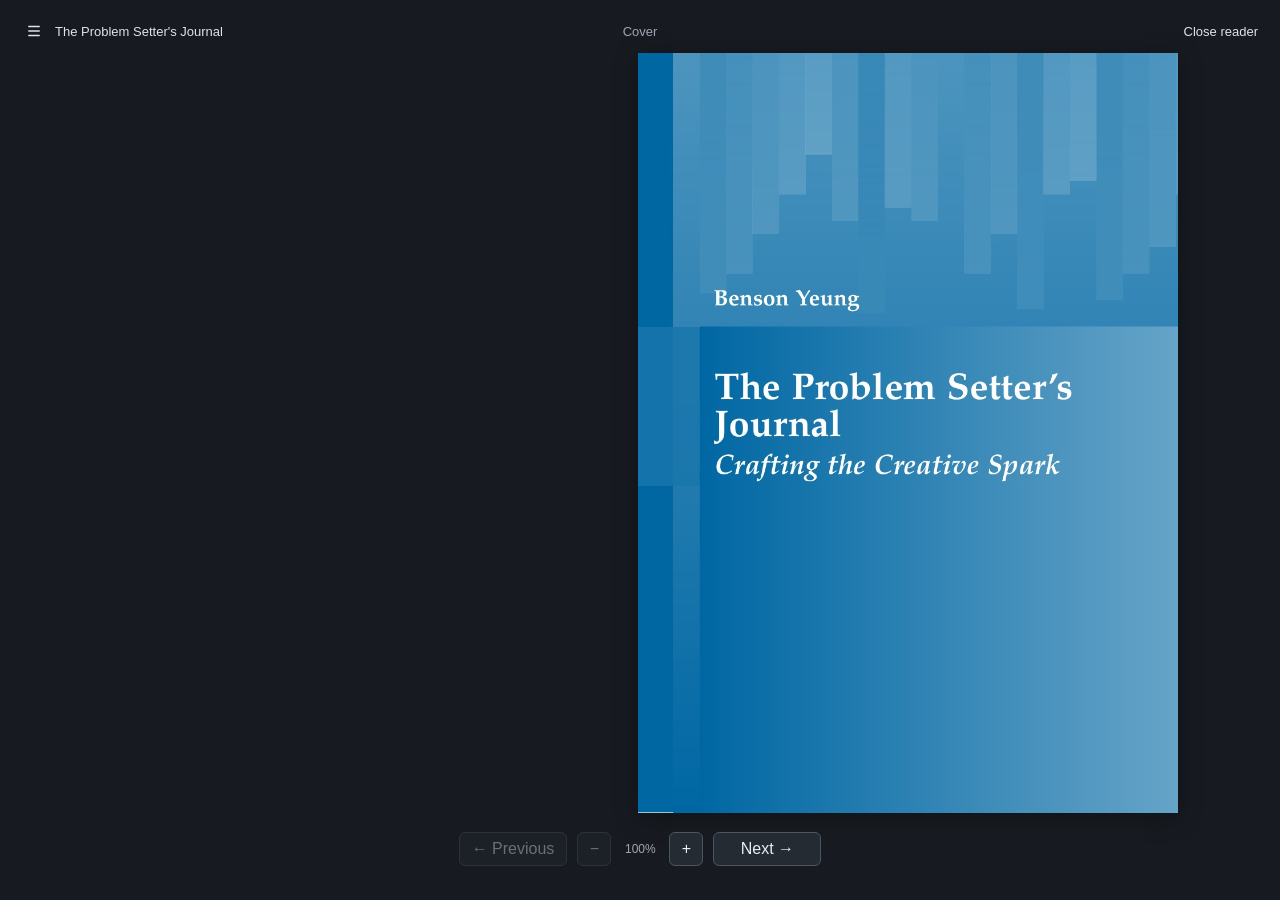
==== commit b4425af7: "Add Piston and Hanoi exploration widgets" ====
--- a/reader.html
+++ b/reader.html
@@ -15,6 +15,9 @@
     <link rel="stylesheet" href="widgets/repetitive-journey.css" />
     <link rel="stylesheet" href="widgets/digit-puzzle.css" />
     <link rel="stylesheet" href="widgets/lift.css" />
+    <link rel="stylesheet" href="widgets/faultline.css" />
+    <link rel="stylesheet" href="widgets/piston.css" />
+    <link rel="stylesheet" href="widgets/hanoi.css" />
     <script src="assets/book/reader-data.js" defer></script>
     <script src="widgets/mechanical-model.js" defer></script>
     <script src="widgets/mechanical-grid.js" defer></script>
@@ -28,6 +31,12 @@
     <script src="widgets/digit-puzzle.js" defer></script>
     <script src="widgets/lift-model.js" defer></script>
     <script src="widgets/lift.js" defer></script>
+    <script src="widgets/faultline-model.js" defer></script>
+    <script src="widgets/faultline.js" defer></script>
+    <script src="widgets/piston-model.js" defer></script>
+    <script src="widgets/piston.js" defer></script>
+    <script src="widgets/hanoi-model.js" defer></script>
+    <script src="widgets/hanoi.js" defer></script>
     <script src="widgets/widget-host.js" defer></script>
     <script src="reader.js" defer></script>
   </head>
--- a/widgets/faultline.css
+++ b/widgets/faultline.css
@@ -0,0 +1,101 @@
+.fl-widget { --fl-green:#36735b; --fl-ink:#283c35; --fl-gold:#c59436; color:var(--fl-ink); font:14px/1.45 system-ui,sans-serif; container-type:inline-size; }
+.fl-widget * { box-sizing:border-box; }
+.fl-widget [hidden] { display:none !important; }
+.fl-intro { margin:0 0 12px; color:#617068; }
+.fl-tabs { display:grid; grid-template-columns:repeat(4,minmax(0,1fr)); gap:4px; border-bottom:1px solid #dfe6df; padding-bottom:8px; }
+.fl-tabs button,.fl-controls button,.fl-editor-row button { min-height:38px; border:1px solid #ccd7d0; border-radius:7px; padding:7px 10px; background:#fff; color:#3c5549; font:inherit; cursor:pointer; }
+.fl-tabs button { border-color:transparent; background:#f3f6f2; color:#77837b; font-size:12px; }
+.fl-tabs button[aria-selected=true] { background:#e4eee5; color:#315e46; font-weight:600; }
+.fl-tabs button[aria-selected=true]:hover { border-color:transparent; background:#dceadd; color:#315e46; }
+.fl-widget button:hover:not(:disabled) { border-color:#c19a43; background:#fff5d7; }
+.fl-widget button:disabled { opacity:.45; cursor:default; }
+.fl-widget :focus-visible { outline:3px solid #d8af4e; outline-offset:2px; }
+.fl-panel { padding-top:12px; }
+.fl-controls { display:flex; flex-wrap:wrap; align-items:center; gap:7px; min-height:40px; margin-bottom:8px; }
+.fl-controls label { display:flex; align-items:center; gap:7px; color:#52675b; font-size:12px; }
+.fl-widget input,.fl-widget select { min-height:36px; max-width:100%; border:1px solid #ccd7d0; border-radius:6px; padding:6px; background:#fff; color:#283c35; font:inherit; accent-color:var(--fl-green); }
+.fl-widget input[type=number] { width:64px; }
+.fl-widget input[type=checkbox] { min-height:0; width:16px; height:16px; }
+.fl-controls button[aria-pressed=true] { border-color:#36735b; background:#e4eee5; color:#285a46; }
+.fl-controls .fl-primary { color:#fff; border-color:var(--fl-green); background:var(--fl-green); }
+.fl-sensor-controls label:last-child { flex:1; min-width:170px; }
+.fl-sensor-controls input[type=range] { flex:1; width:80px; padding:0; border:0; }
+.fl-panel svg { display:block; width:min(100%,460px); margin:0 auto; overflow:visible; touch-action:manipulation; }
+.fl-world { transform-box:view-box; }
+.fl-labels { pointer-events:none; }
+.fl-coordinate { fill:#111; stroke:#fff; stroke-width:3px; paint-order:stroke; font-family:system-ui,sans-serif; font-weight:600; }
+.fl-grid-edge { stroke:#dce3dd; stroke-width:1.15; }
+.fl-hit { fill:transparent; cursor:pointer; }
+.fl-dot { fill:#a6b2aa; stroke:#fff; stroke-width:1.2; transition:r .15s,fill .15s; }
+.fl-node:hover .fl-dot,.fl-node:focus .fl-dot { r:7; fill:#c29135; }
+.fl-node.is-next .fl-dot { fill:#689d7f; stroke:#e1eee4; stroke-width:3; }
+.fl-route { stroke-width:5; stroke-linecap:round; opacity:.9; }
+.fl-route.is-left { stroke:#397b64; }.fl-route.is-right { stroke:#547ca4; }.fl-route.is-horizontal { stroke:#b37b3f; }
+.fl-node.is-on-path .fl-dot { fill:#344b41; r:5.5; }
+.fl-endpoint { fill:#fff; stroke:#283f35; stroke-width:3; }
+.fl-family,.fl-legend { display:flex; flex-wrap:wrap; justify-content:center; gap:8px 16px; color:#7a877f; font-size:11px; }
+.fl-family span { opacity:.42; }.fl-family span.is-used { opacity:1; color:#3d5f4e; font-weight:600; }
+.fl-status { min-height:42px; margin:11px 0 4px; padding:9px 12px; border-left:3px solid var(--fl-gold); background:#fbf8ef; color:#53685b; font-size:12px; }
+.fl-status strong { color:#355948; margin-right:3px; }
+.fl-status strong + * { margin-left:3px; }
+.fl-controls .fl-primary:hover:not(:disabled) { color:#fff; border-color:#285a46; background:#285a46; }
+.fl-help { margin:5px 0 0; text-align:center; color:#849087; font-size:11px; }
+.fl-node.is-inside .fl-dot { fill:#e6c6ba; r:5.3; stroke:#f8efeb; }
+.fl-node.is-ring .fl-dot { fill:#e1ac43; r:6.3; stroke:#fff9e6; stroke-width:2; }
+.fl-node.is-sensor .fl-dot,.fl-node.is-sensor-center .fl-dot { fill:#a14f43; r:9; stroke:#fff; stroke-width:2; }
+.fl-node.is-fault .fl-dot { fill:#2f8060; r:9; stroke:#fff; stroke-width:2.5; }
+.fl-node.is-sensor.is-fault .fl-dot { fill:#a14f43; stroke:#2f8060; stroke-width:4; }
+.fl-ring-shape { fill:#d9a54a18; stroke:#c99a42; stroke-width:1.5; stroke-dasharray:5 4; pointer-events:none; }
+.fl-legend i { display:inline-block; width:10px; height:10px; margin-right:4px; border-radius:50%; background:#a6b2aa; vertical-align:-1px; }
+.fl-legend i.is-sensor { background:#a14f43; }.fl-legend i.is-ring { background:#e1ac43; }.fl-legend i.is-inside { background:#e6c6ba; }.fl-legend i.is-fault,.fl-legend i.is-path,.fl-legend i.is-reachable { background:#2f8060; }.fl-legend i.is-corner { background:#e1ac43; }
+.fl-node.is-corner .fl-dot { fill:#d9a239; r:7; stroke:#fff; stroke-width:2; }
+.fl-node.is-reachable .fl-dot { fill:#3c8a67; r:8; }
+.fl-node.is-unreachable .fl-dot { fill:#f2dcd5; r:7; stroke:#a65b4b; stroke-width:2; stroke-dasharray:2 2; }
+.fl-node.is-chosen .fl-dot { fill:#245f49; r:9; stroke:#fff; stroke-width:2.5; }
+.fl-choice-link { stroke:#bfc8c1; stroke-width:2; stroke-dasharray:4 5; }.fl-choice-link.is-live { stroke:#62a184; stroke-width:3; stroke-dasharray:none; }
+.fl-recovered { stroke:#23684f; stroke-width:6; stroke-linecap:round; opacity:.82; }
+.fl-corner-halo { fill:#ffe39970; stroke:#9e7017; stroke-width:3; }
+.fl-discovery-grid .fl-ring-shape { stroke-dasharray:none; stroke-width:2.5; fill:#e9b25120; }
+.fl-discovery-grid .fl-hit { cursor:default; }
+.fl-discovery-controls { justify-content:space-between; }
+.fl-widget details { margin-top:13px; border-top:1px solid #e1e7df; padding-top:10px; font-size:12px; color:#607165; }
+.fl-widget summary { cursor:pointer; color:#46604e; }
+.fl-widget details p { margin:9px 0; }
+.fl-widget details .fl-controls { margin-top:10px; }
+.fl-scope { color:#64766a; margin:0 0 10px; font-size:12px; }
+.fl-checks { display:flex; justify-content:center; flex-wrap:wrap; gap:6px 12px; margin-top:13px; font-size:12px; color:#7b877f; }
+.fl-widget .is-pass { color:#27664b; }
+.fl-widget .is-fail,.fl-widget .fl-error { color:#a04437; }
+.fl-error:empty { display:none; }
+.fl-case-editor { background:#f7f9f5; border:1px solid #dfe6dc; border-radius:8px; padding:10px 12px; margin-bottom:12px; font-size:12px; color:#607165; }
+.fl-case-editor p { margin:9px 0; }
+.fl-editor-head,.fl-editor-row { display:grid; grid-template-columns:repeat(3,minmax(0,1fr)) 38px; align-items:center; gap:8px; margin-top:7px; }
+.fl-editor-head { color:#52675b; font-size:11px; }
+.fl-editor-row input[type=number] { width:100%; min-width:0; }
+.fl-editor-row button { padding:0; font-size:20px; }
+.fl-dp-layout { display:grid; grid-template-columns:minmax(0,1fr) 208px; gap:12px; align-items:center; }
+.fl-dp-layout svg { width:100%; }
+.fl-trace { min-width:0; }
+.fl-trace h3 { font-size:11px; font-weight:600; color:#687b6d; margin:0 0 7px; }
+.fl-trace-row { display:block; width:100%; text-align:left; border:1px solid #dfe5db; border-radius:7px; background:#fafbf8; padding:9px 10px; margin-bottom:6px; font:11px/1.6 system-ui,sans-serif; color:#405647; cursor:pointer; }
+.fl-trace-row > span { display:block; }
+.fl-trace-row b { font-weight:500; float:right; margin-left:4px; }
+.fl-trace-row.is-selected { border-color:#7ea78a; background:#edf4eb; box-shadow:inset 3px 0 #528066; }
+.fl-options { display:flex !important; flex-wrap:wrap; gap:3px 12px; color:#66786b; }
+@container (max-width:580px) {
+  .fl-dp-layout { grid-template-columns:minmax(0,1fr); gap:0; }
+  .fl-dp-layout svg { width:min(100%,400px); }
+  [data-fl=corner-trace] { display:grid; grid-template-columns:repeat(2,minmax(0,1fr)); gap:5px; }
+  .fl-trace-row { margin:0; padding:7px; }
+  .fl-trace-row b { float:none; display:block; margin:0; }
+}
+@container (max-width:520px) {
+  .fl-widget { font-size:13px; }
+  .fl-tabs button { min-height:42px; padding:5px 3px; font-size:11px; }
+  .fl-controls button { flex:1; padding-inline:5px; }
+  .fl-panel svg { margin-top:2px; }
+  .fl-help { text-align:left; }
+  .fl-controls { gap:6px; }
+  .fl-controls select { min-width:0; flex:1; width:100%; }
+  .fl-controls label:has(select) { width:100%; }
+}
--- a/widgets/piston.css
+++ b/widgets/piston.css
@@ -0,0 +1,25 @@
+.pi-widget{font:13px/1.5 system-ui,sans-serif;color:#304b42;container-type:inline-size}
+.pi-widget *{box-sizing:border-box}.pi-widget [hidden]{display:none!important}
+.pi-tabs{display:grid;grid-template-columns:1fr 1fr;gap:5px;border-bottom:1px solid #dfe6df;padding-bottom:9px}
+.pi-widget button,.pi-widget select{font:inherit;border:1px solid #c5d5cb;border-radius:7px;background:#fff;color:#355547;padding:7px 10px;min-height:36px;cursor:pointer}
+.pi-widget button:hover:not(:disabled){background:#fff4cf;border-color:#c69e4b}.pi-widget :focus-visible{outline:3px solid #c5a047;outline-offset:2px}
+.pi-widget button:disabled{opacity:.45;cursor:default}.pi-tabs button[aria-selected=true]{background:#e3eee5;border-color:#b1cabb;font-weight:600}
+.pi-intro{margin:12px 0;color:#63766a}.pi-toolbar,.pi-controls,.pi-editor{display:flex;align-items:center;flex-wrap:wrap;gap:8px;margin-bottom:10px}
+.pi-widget label{display:flex;align-items:center;gap:7px;font-size:12px}.pi-toolbar label{flex:1;min-width:180px}.pi-toolbar select{width:100%;min-width:0}
+.pi-widget .pi-primary{background:#36785f;color:#fff;border-color:#36785f}.pi-widget .pi-primary:hover:not(:disabled){background:#285d49;border-color:#285d49}
+[data-pi=selection]{margin-left:auto;font-size:11px;color:#63776a}.pi-editor{padding:10px;background:#f3f7f1;border-radius:8px}.pi-editor>span{font-size:11px}
+.pi-workspace{display:grid;grid-template-columns:minmax(0,1fr);gap:16px}.has-solution .pi-workspace{grid-template-columns:minmax(0,1fr) minmax(0,1fr)}
+.pi-workspace>section,.pi-workspace>aside{min-width:0}.pi-workspace h3{font-size:12px;margin:3px 0 7px;font-weight:600}.pi-workspace h3 span{float:right;font-size:10px;font-weight:400;color:#6b7f72}
+.pi-scroll{max-height:430px;overflow:auto;background:#fafcf9;border:1px solid #e0e8de;border-radius:8px}.pi-scroll svg{display:block;width:100%;max-width:430px;margin:auto;touch-action:manipulation}
+.pi-cell rect{fill:#fff;stroke:#e1e8df;stroke-width:1}.pi-cell.is-selected rect{fill:#e8f1e7;stroke:#397a5c;stroke-width:2}.pi-cell.is-seen rect{fill:#d2e9e1;stroke:#6c9e8b}.pi-cell.is-current rect{fill:#ffdf8a;stroke:#b9892f;stroke-width:2}
+[data-pi=board] .pi-cell{cursor:pointer}.pi-piece{pointer-events:none}.pi-base{fill:#559777;stroke:#326c51;stroke-width:1.5}.pi-temporary .pi-base{fill:#cf9b50;stroke:#9e6d2e}.pi-glue-marks{stroke:#213f35;stroke-width:2;stroke-linecap:round}
+.pi-arrow{fill:#fff;font:700 22px system-ui,sans-serif}.pi-rod{fill:#c4ad77;stroke:#8f7e56}.pi-head-face{fill:#4f7b5a;stroke:#2a5339}.pi-ghost{opacity:.85}.is-extended .pi-base{fill:#8ea899}
+.pi-axis{fill:#607264;font:11px system-ui,sans-serif}.pi-true{fill:#346d54;font:600 16px system-ui,sans-serif}.pi-false{fill:#bdc9bf;font:13px system-ui,sans-serif}.pi-boundary{stroke:#96afa0;stroke-dasharray:4 4}
+.pi-legend{display:flex;flex-wrap:wrap;gap:7px 12px;font-size:10px;color:#697d70;margin:9px 0}.pi-legend i{display:inline-block;width:10px;height:10px;border-radius:2px;margin-right:4px}.pi-green{background:#559777}.pi-amber{background:#cf9b50}.pi-glue{background:linear-gradient(#213f35 25%,transparent 25%,transparent 75%,#213f35 75%)}
+.pi-status{padding:10px 12px;border-left:3px solid #ba9442;background:#fbf7e9;font-size:12px;min-height:42px;margin:12px 0 7px}.pi-note{font-size:11px;color:#7d8d80;margin:6px 0}.pi-widget details{border-top:1px solid #dfe6df;margin-top:12px;padding-top:10px;font-size:12px;color:#65796a}.pi-widget summary{cursor:pointer}
+.pi-code{font-size:11px;border:1px solid #e0e8de;border-radius:7px;padding:5px;margin-top:8px}.pi-code>div{padding:4px;border-radius:4px}.pi-code>div>span{color:#8c9a8e;margin-right:8px}.pi-code .is-active{background:#ffefbf;color:#4e5a39}
+.pi-stack{font-size:11px;margin-top:9px}.pi-stack strong{font-size:10px;font-weight:500;color:#68806d}.pi-stack>div{display:flex;flex-wrap:wrap;gap:4px;margin-top:4px}.pi-stack span{background:#e2eee4;border-radius:4px;padding:3px 5px}
+.pi-progress{height:3px;background:#e8eee5;border-radius:3px}.pi-progress>span{display:block;height:100%;background:#519374;transition:width .15s}
+.pi-search-arrow{stroke:#ad7825;stroke-width:2;stroke-dasharray:3 2;pointer-events:none}.pi-stack span:last-child{background:#fff0bc;color:#73541e}
+.pi-controls{position:sticky;top:0;z-index:2;background:#fff;padding-block:5px}
+@container(max-width:560px){.has-solution .pi-workspace{grid-template-columns:minmax(0,1fr)}.pi-workspace h3 span{float:none;margin-left:7px}.pi-controls{gap:6px}[data-pi=selection]{width:100%;margin:0}.pi-toolbar label{width:100%}.pi-widget button{padding-inline:8px}.pi-scroll{max-height:350px}}
--- a/widgets/hanoi.css
+++ b/widgets/hanoi.css
@@ -0,0 +1,23 @@
+dialog.widget-dialog.ha-dialog{width:min(1100px,calc(100vw - 24px))}.ha-widget{font:13px/1.5 system-ui,sans-serif;color:#344d43;container-type:inline-size}.ha-widget *{box-sizing:border-box}.ha-widget [hidden]{display:none!important}
+.ha-widget button,.ha-widget select,.ha-widget input{font:inherit;color:#38584a;background:#fff;border:1px solid #c9d7cc;border-radius:7px;padding:7px 9px;min-height:36px}.ha-widget button,.ha-widget select{cursor:pointer}.ha-widget button:hover:not(:disabled){background:#fff0c4;border-color:#c49a43}.ha-widget button:disabled{opacity:.45;cursor:default}.ha-widget :focus-visible{outline:3px solid #c29a3f;outline-offset:2px}
+.ha-tabs{display:grid;grid-template-columns:1fr 1fr;gap:5px;border-bottom:1px solid #e2e9e0;padding-bottom:9px}.ha-tabs [aria-selected=true]{background:#e6efe4;border-color:#b6cdb7;font-weight:600}.ha-intro{color:#627669;margin:12px 0}
+.ha-toolbar,.ha-playback,.ha-range{display:flex;align-items:center;flex-wrap:wrap;gap:8px;margin-bottom:9px}.ha-widget label{display:flex;align-items:center;gap:6px;font-size:12px}.ha-widget input[type=number]{width:60px}.ha-example{flex:1;min-width:160px}.ha-example select{min-width:0;width:100%}.ha-playback{position:sticky;top:0;background:#fff;z-index:3;padding-block:6px}
+.ha-widget .ha-primary{color:#fff;background:#367960;border-color:#367960}.ha-widget .ha-primary:hover:not(:disabled){background:#285d49}.ha-status{border-left:3px solid #ba9649;background:#faf6e9;padding:10px 12px;min-height:42px;font-size:12px;margin:9px 0 13px}
+.ha-wide-layout{display:grid;gap:14px}.ha-top{display:grid;grid-template-columns:minmax(0,1.1fr) minmax(0,1fr);gap:16px;align-items:start}.ha-top>section,.ha-inspector,.ha-state-pane,.ha-tree-pane{min-width:0}.ha-section-head{display:flex;align-items:center;justify-content:space-between;gap:10px;margin:4px 0 8px}.ha-widget h3{font-size:12px;margin:0;font-weight:600}.ha-section-head button{padding:4px 7px;min-height:29px;font-size:11px}.ha-section-head>span{font-size:10px;color:#738373}
+[data-ha=rods]{width:100%;display:block;background:#f6f9f3;border:1px solid #dfe7d9;border-radius:10px}.ha-rod{stroke:#c6b99a;stroke-width:6;stroke-linecap:round}.ha-plinth{stroke:#958b72;stroke-width:4;stroke-linecap:round}.ha-rod-label{fill:#576955;font:12px system-ui,sans-serif}.ha-drop-zone{fill:transparent}.is-arranging .ha-drop-zone{fill:#e9f0e452;stroke:#d7e3d1;stroke-dasharray:4 4}.ha-drop-zone.is-drop{fill:#fff0be}.ha-disk text{fill:white;font:600 12px system-ui,sans-serif;pointer-events:none}.ha-disk rect{stroke:#ffffff88;stroke-width:1}.is-arranging{touch-action:none}.is-arranging .ha-disk{cursor:grab}.ha-disk.is-dragging{filter:drop-shadow(0 4px 4px #24382a55);opacity:.85}
+.ha-hint{font-size:11px;color:#7a897b;margin:7px 0}.ha-inspector{background:#f8faf5;border:1px solid #e0e7db;border-radius:9px;padding:11px}.ha-inspector>p{font-size:12px;margin:7px 0;color:#607466}.ha-inspector ul{list-style:none;margin:0;padding:0;max-height:205px;overflow:auto;font-size:11px}.ha-inspector li{padding:4px 0;border-top:1px solid #e8ede4}.ha-inspector .is-pass{color:#367b5b}.ha-inspector .is-fail{color:#a45346}
+.ha-widget details{border-top:1px solid #e1e7dc;margin:13px 0;padding-top:10px;color:#647967;font-size:12px}.ha-widget summary{cursor:pointer}.ha-state-editor label{display:block;margin:9px 0}.ha-state-editor input{display:block;width:100%;margin-top:5px}.ha-error{color:#a0473d}.ha-error:empty{display:none}
+.ha-visibility{border:1px solid #dfe6da;border-radius:9px;padding:10px 12px;margin-top:12px;background:#f9fbf7}.ha-range{gap:6px;font-size:11px}.ha-range input[type=number]{width:51px}.ha-range button{font-size:11px;padding-inline:7px}.ha-command-list{display:grid;grid-template-columns:repeat(auto-fit,minmax(85px,1fr));gap:5px}.ha-command-list label{padding:5px;border:1px solid #cddccf;border-radius:5px;background:#e8f2e7;font-size:11px;cursor:pointer}.ha-command-list input{min-height:0;accent-color:#4f8768;margin:0}.ha-command-list .is-hidden{background:#fafbf8;color:#9aab9b;text-decoration:line-through}
+.ha-tree-head{margin-top:0}.ha-tree-scroll{overflow:auto;border:1px solid #dce5d7;border-radius:9px;background:#f8faf6;max-height:490px;scroll-margin-top:340px}.ha-tree-scroll svg{display:block;min-width:100%;height:auto}.ha-tree-scroll.is-dirty{opacity:.5}.ha-tree-edge{fill:none;stroke:#c7d5c4;stroke-width:1.5}.ha-tree-edge.is-followed{stroke:#c5a14f;stroke-width:3}.ha-tree-node{cursor:pointer}.ha-node-card{fill:#fff;stroke:#c9d8c8;stroke-width:1.5}.ha-tree-node.is-selected>.ha-node-card{stroke:#397958;stroke-width:2.5}.ha-tree-node.is-applied>.ha-node-card{fill:#e3f1e4;stroke:#5b9672}.ha-tree-node.is-current>.ha-node-card{fill:#fff0c3;stroke:#bf9238;stroke-width:2.5}.ha-tree-node.is-failed>.ha-node-card{fill:#fae5df;stroke:#b26859}.ha-tree-node.is-pending{opacity:.3}.ha-tree-node:hover>.ha-node-card{stroke:#c49a43}.ha-tree-node text{pointer-events:none;fill:#43634d;font-family:system-ui,sans-serif}.ha-node-range{font-size:10px}.ha-node-transfer{font-size:14px;font-weight:600}.ha-node-caption{font-size:11px}.ha-node-small{font-size:8px}.ha-mini-rod{stroke:#bdcbb8;stroke-width:2}
+.ha-tree-key{display:flex;align-items:center;flex-wrap:wrap;gap:5px;font-size:10px;color:#7a8b79;margin:7px 0}.ha-tree-key i{width:8px;height:8px;border-radius:2px;margin-left:5px}.ha-key-current{background:#e2bc60}.ha-key-applied{background:#71a583}.ha-key-failed{background:#c68170}.ha-tree-key>span{margin-left:auto}
+.ha-abstraction{padding:12px;border:1px solid #e0e7d9;border-radius:9px;margin-top:15px;background:#fafbf8}.ha-symbolic{display:grid;grid-template-columns:1fr 1fr;gap:18px}.ha-symbolic-state+div{border-left:1px solid #d6e0d0;padding-left:18px}.ha-symbolic h4{font-size:11px;font-weight:500;text-align:center;margin:4px 0 9px}.ha-symbolic-rods{display:grid;grid-template-columns:repeat(3,minmax(0,1fr));gap:7px}.ha-symbolic-rods>div{display:flex;flex-direction:column;gap:4px;align-items:center}.ha-symbolic strong{font-size:11px;color:#6b7f69}.ha-symbolic span{display:block;min-width:33px;text-align:center;color:#fff;border-radius:5px;padding:2px 6px;font-size:11px}.ha-symbolic .ha-tail{border:1px dashed #bacab3;color:#91a187;background:transparent;font-size:10px}
+.ha-demo{padding:9px;background:#f4f0dc;border-radius:8px;display:flex;align-items:center;gap:10px;margin-bottom:8px}.ha-demo span{font-size:11px;color:#7a7856}
+@container(min-width:700px){
+  .ha-wide-layout{grid-template-columns:minmax(280px,.72fr) minmax(500px,1.28fr);align-items:start}
+  .ha-top{grid-template-columns:minmax(0,1fr);gap:8px}
+  .ha-inspector{padding:8px 10px}.ha-inspector>p{margin:4px 0}.ha-inspector ul{max-height:120px}
+  .ha-state-editor{margin:9px 0}.ha-tree-scroll{height:min(430px,calc(100dvh - 310px));min-height:320px;max-height:none}
+  .ha-tree-pane{position:sticky;top:var(--ha-controls-height,60px);align-self:start}
+  .ha-abstraction{max-height:180px;overflow:auto}.ha-explanation{margin-bottom:0}
+}
+@container(max-width:699px){.ha-top{grid-template-columns:minmax(0,1fr)}.ha-inspector ul{max-height:140px}.ha-toolbar .ha-example{flex-basis:100%}.ha-playback{gap:5px}.ha-playback button{padding-inline:7px}.ha-playback input[type=number]{width:45px}.ha-playback label{font-size:11px}.ha-tree-head{align-items:start;flex-direction:column;gap:4px}.ha-symbolic{gap:8px}.ha-symbolic-state+div{padding-left:8px}.ha-symbolic-rods{gap:4px}.ha-symbolic span{min-width:25px;padding-inline:3px}.ha-demo{flex-wrap:wrap}.ha-tree-key>span{width:100%;margin:0}}
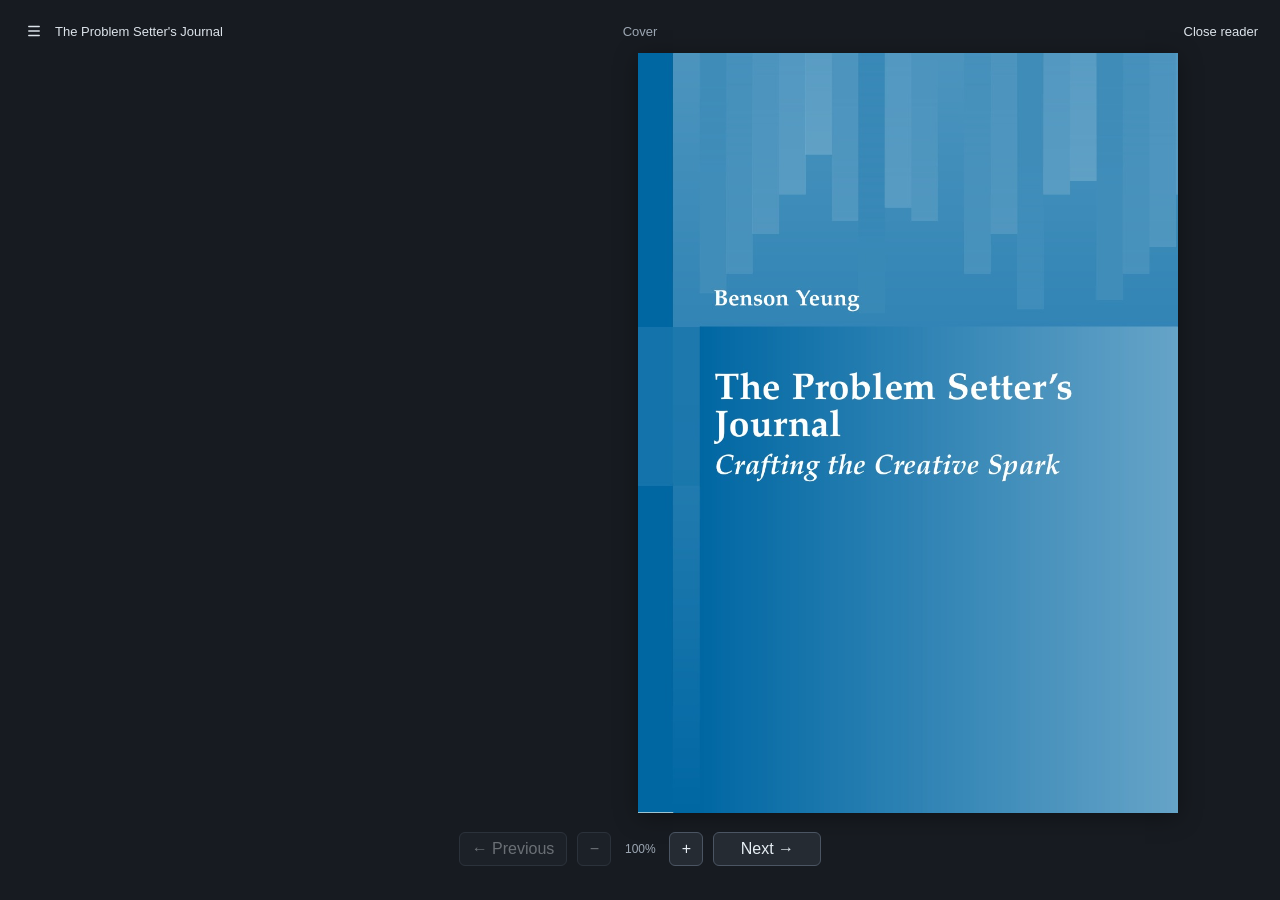
==== commit a1e1dcc9: "Add Introvert and Speculation exploration widgets" ====
--- a/reader.html
+++ b/reader.html
@@ -8,6 +8,8 @@
     <link rel="stylesheet" href="reader.css" />
     <link rel="stylesheet" href="widgets/widgets.css" />
     <link rel="stylesheet" href="widgets/extra-widgets.css" />
+    <link rel="stylesheet" href="widgets/seating-dp.css" />
+    <link rel="stylesheet" href="widgets/tree-speculation.css" />
     <link rel="stylesheet" href="widgets/undecimal.css" />
     <link rel="stylesheet" href="widgets/cargo.css" />
     <link rel="stylesheet" href="widgets/prisoners.css" />
@@ -22,6 +24,12 @@
     <script src="widgets/mechanical-model.js" defer></script>
     <script src="widgets/mechanical-grid.js" defer></script>
     <script src="widgets/extra-widgets.js" defer></script>
+    <script src="widgets/seating-dp-model.js" defer></script>
+    <script src="widgets/seating-dp-tree.js" defer></script>
+    <script src="widgets/seating-dp.js" defer></script>
+    <script src="widgets/tree-speculation-model.js" defer></script>
+    <script src="widgets/tree-speculation-graph.js" defer></script>
+    <script src="widgets/tree-speculation.js" defer></script>
     <script src="widgets/undecimal.js" defer></script>
     <script src="widgets/cargo.js" defer></script>
     <script src="widgets/prisoners.js" defer></script>
--- a/widgets/seating-dp.css
+++ b/widgets/seating-dp.css
@@ -0,0 +1,28 @@
+dialog.widget-dialog.sd-dialog{width:min(1440px,calc(100vw - 24px))}
+.sd-widget{font:13px/1.45 system-ui,sans-serif;color:#304d44;container-type:inline-size}.sd-widget *{box-sizing:border-box}.sd-widget button,.sd-widget input,.sd-widget select{font:inherit;color:inherit;border:1px solid #cbd9d2;border-radius:7px;padding:7px 10px;background:#fff;min-height:35px}.sd-widget button,.sd-widget select{cursor:pointer}.sd-widget button:hover:not(:disabled){background:#fff2cc;border-color:#c69e4c}.sd-widget button:disabled{opacity:.4;cursor:default}.sd-widget :focus-visible{outline:3px solid #bd963f;outline-offset:2px}.sd-widget input[type=checkbox]{min-height:0;accent-color:#377d65}.sd-tabs{display:flex;gap:6px;border-bottom:1px solid #e1e8e2;padding-bottom:9px}.sd-tabs button{flex:1;font-weight:600}.sd-tabs [aria-selected=true]{background:#e8f2ed;border-color:#8eafa0;color:#25664e}.sd-intro{margin:10px 0;color:#6d7d73}.sd-setup{display:flex;gap:8px;align-items:end;flex-wrap:wrap}.sd-setup label{display:grid;gap:3px;font-size:11px}.sd-setup input{width:79px}.sd-setup .sd-preset{margin-left:auto;flex:1;max-width:230px;min-width:145px}.sd-preset select{width:100%;min-width:0}.sd-error{color:#a44c3c;margin:6px 0}.sd-error:empty{display:none}.sd-controls{display:flex;gap:6px;align-items:center;flex-wrap:wrap;margin-top:13px;padding-top:10px;border-top:1px solid #e1e8e2}.sd-controls .sd-primary{background:#367860;color:#fff;border-color:#367860}.sd-controls .sd-primary:hover:not(:disabled){background:#285e49}.sd-memo{display:flex;gap:5px;align-items:center;margin-left:auto;font-size:12px}.sd-controls select{font-size:12px;padding-inline:6px}.sd-status{background:#faf6e9;border-left:3px solid #bd9948;padding:9px 12px;margin:11px 0;min-height:55px;display:flex;align-items:center}.sd-status.is-complete{background:#edf5ed;border-color:#4b8b67}.sd-workspace{display:grid;grid-template-columns:minmax(280px,.65fr) minmax(0,1.4fr);gap:20px}.sd-state,.sd-tree-pane{min-width:0}.sd-heading{display:flex;align-items:center;justify-content:space-between;gap:7px;margin:0 0 8px}.sd-heading h3{font-size:12px;margin:0;font-weight:650}.sd-heading>span{font-size:10px;color:#7b887f}.sd-room svg,.sd-inspector svg{width:100%;display:block}.sd-room text,.sd-inspector text{font:16px system-ui,sans-serif;fill:#566c61}.sd-key{font-size:10px;color:#718177;display:flex;gap:5px;align-items:center;margin:3px 0 15px}.sd-key i{display:inline-block;width:8px;height:8px;border-radius:2px;margin-left:8px}.sd-key i:first-child{margin-left:0}.sd-first{background:#334b48}.sd-target{background:#bc792b}.sd-range{background:#81b5a5}.sd-histogram{display:flex;flex-wrap:wrap;gap:5px;min-height:72px;max-height:142px;overflow:auto;align-content:start}.sd-group{display:grid;grid-template-columns:auto auto;gap:0 8px;min-width:65px;background:#f0f5f1;border:1px solid #dce7df;border-radius:7px;padding:6px 8px;animation:sd-appear .25s ease-out}.sd-group strong{font-size:16px;font-weight:650}.sd-group span{font-size:11px;align-self:center;color:#5f7769}.sd-group i{grid-column:1/-1;height:3px;display:block;background:linear-gradient(to right,#78a894 var(--fill),#dae6dd var(--fill));margin-top:4px;border-radius:3px}.sd-group.is-k{background:#fff2cb;border-color:#d3b25e}.sd-group.is-k i{background:linear-gradient(to right,#b5903f var(--fill),#ecdfb6 var(--fill))}.sd-rank{font-size:11px;color:#8c6d2d;margin:8px 0 12px}.sd-inspector{border:1px solid #dce6df;background:#f7faf6;border-radius:9px;padding:11px}.sd-inspector p{margin:5px 0;font-size:12px}.sd-local-result{border-top:1px solid #dfe8df;margin-top:8px;padding-top:7px;font-size:11px;color:#64806c;overflow-wrap:anywhere}.sd-inspector button{font-size:11px;margin-top:8px;padding:3px 7px;min-height:28px}
+.sd-tree{min-width:0}
+.sd-tree-tools{display:flex;align-items:center;flex-wrap:wrap;gap:5px;margin-bottom:8px}
+.sd-tree-tools label{display:flex;align-items:center;gap:4px;font-size:11px;margin-right:auto}
+.sd-widget .sd-tree-tools button{font-size:11px;padding:4px 7px;min-height:29px}
+.sd-tree-tools output{font-size:10px;min-width:31px;text-align:center;font-variant-numeric:tabular-nums}
+.sd-tree-viewport{position:relative;height:375px;overflow:hidden;overflow-anchor:none;contain:layout paint;border:1px solid #dce6df;border-radius:10px;background-color:#f7faf7;background-image:radial-gradient(#dce6de .8px,transparent .8px);background-size:16px 16px;touch-action:none;cursor:grab;user-select:none}
+.sd-tree-viewport:active{cursor:grabbing}
+.sd-tree-scene{position:absolute;left:0;top:0;transform-origin:0 0;transition:transform 220ms ease-out;will-change:transform}
+.sd-edges{position:absolute;left:0;top:0;overflow:visible;pointer-events:none}
+.sd-edge{fill:none;stroke:#c2d3c8;stroke-width:1.6;transition:d 220ms ease-out,stroke 180ms}
+.sd-edge.is-done{stroke:#8aaf98}.sd-edge.is-active{stroke:#c19639;stroke-width:3}
+.sd-cache-edge{fill:none;stroke:#7c86b4;stroke-width:2;stroke-dasharray:5 4}
+.sd-widget .sd-node{position:absolute;left:0;top:0;width:142px;height:80px;min-height:80px;display:flex;flex-direction:column;align-items:center;justify-content:center;gap:1px;padding:5px 8px;background:white;border:1px solid #c9dacf;border-radius:9px;box-shadow:0 2px 4px #254b3410;transition:transform 220ms ease-out,background-color 180ms,border-color 180ms;cursor:pointer}
+.sd-node strong{font-size:13px;line-height:18px}.sd-node small{font-size:10px;line-height:14px;color:#7c8e80}
+.sd-node-number{font-size:9px;line-height:12px;color:#86988a;letter-spacing:.04em}.sd-answer{font-size:10px;line-height:14px;color:#567662}
+.sd-widget .sd-node.done{background:#eaf4ec;border-color:#a5c5b0}.sd-widget .sd-node.cached{background:#eef0fa;border-style:dashed;border-color:#96a1c6}
+.sd-widget .sd-node.on-path{border-color:#cbb36e}.sd-widget .sd-node.is-selected{box-shadow:0 0 0 2px #899bc1}
+.sd-widget .sd-node.is-current{background:#fff1c5;border:2px solid #c0963f;box-shadow:0 0 0 4px #dfba5d30,0 4px 12px #72582018}
+.sd-node.is-current .sd-node-number{color:#a57926}.sd-node.is-current .sd-answer{color:#87631f;font-weight:650}
+.sd-tree-empty{position:absolute;inset:0;display:grid;place-content:center;text-align:center;color:#8b998b;line-height:1.8;font-size:12px;pointer-events:none}.sd-tree-empty[hidden]{display:none}
+.sd-tree.is-following .sd-node{transition:background-color 180ms,border-color 180ms}.sd-tree.is-following .sd-edge{transition:stroke 180ms}
+.sd-tree-key{display:flex;flex-wrap:wrap;justify-content:space-between;gap:4px;font-size:10px;color:#7d8b7d;margin-top:6px}.sd-empty{font-size:12px;color:#8b998b;padding:12px}.sd-notes{font-size:12px;color:#6e7f71;margin-top:14px;padding-top:9px;border-top:1px solid #e1e8df}.sd-notes summary{cursor:pointer}.sd-notes p{max-width:85ch;margin:8px 0 0;line-height:1.65}@keyframes sd-appear{from{opacity:.35;transform:translateY(-3px)}to{opacity:1;transform:none}}
+@container(max-width:720px){.sd-workspace{grid-template-columns:1fr;gap:14px}.sd-tree-viewport{height:330px}.sd-setup{gap:7px}.sd-setup input{width:100%}.sd-setup label{flex:1 1 72px;min-width:0}.sd-setup .sd-preset{max-width:none;flex-basis:155px}.sd-memo{margin-left:0;flex-basis:100%}.sd-tabs button{padding:7px 5px;font-size:12px}.sd-status{font-size:12px}.sd-controls{gap:5px}.sd-controls button{padding-inline:8px}.sd-histogram{min-height:50px}}
+@media(prefers-reduced-motion:reduce){.sd-group{animation:none}.sd-node,.sd-edge,.sd-tree-scene{transition:none!important}}
+.sd-tree-key span{display:flex;align-items:center;gap:4px}.sd-tree-key i{display:inline-block;width:8px;height:8px;border-radius:2px}.sd-current-key{background:#d0a54c}.sd-done-key{background:#83ab8c}.sd-cache-key{background:#9aa7ce}
+@container(min-width:721px){.sd-inspector{height:178px;overflow:auto}.sd-tree-pane{align-self:start}.sd-widget .sd-histogram{height:128px;min-height:128px;max-height:128px}.sd-group{padding:4px 7px}.sd-group strong{font-size:15px}}
--- a/widgets/tree-speculation.css
+++ b/widgets/tree-speculation.css
@@ -0,0 +1,5 @@
+dialog.widget-dialog.ts-dialog{width:min(1320px,calc(100vw - 24px))}
+.ts-widget{font:13px/1.45 system-ui,sans-serif;color:#304d44;container-type:inline-size}.ts-widget *{box-sizing:border-box}.ts-widget [hidden]{display:none!important}.ts-widget button,.ts-widget input,.ts-widget select,.ts-widget textarea{font:inherit;color:inherit;background:#fff;border:1px solid #cbd9d2;border-radius:7px;padding:7px 10px;min-height:34px}.ts-widget button,.ts-widget select{cursor:pointer}.ts-widget button:hover:not(:disabled){background:#fff1c8;border-color:#bd9540}.ts-widget button:disabled{opacity:.4;cursor:default}.ts-widget :focus-visible{outline:3px solid #c19b43;outline-offset:2px}.ts-widget input[type=checkbox]{accent-color:#427c64;min-height:0}.ts-tabs{display:grid;grid-template-columns:repeat(4,1fr);gap:6px;border-bottom:1px solid #e0e8df;padding-bottom:9px}.ts-tabs button{font-size:12px;font-weight:650}.ts-tabs [aria-selected=true]{background:#e6f2ea;border-color:#8aaf99;color:#286049}.ts-intro{margin:10px 0;color:#708173}.ts-setup{display:flex;gap:9px;flex-wrap:wrap;align-items:end}.ts-setup label{display:grid;gap:3px;font-size:11px}.ts-setup input[type=number]{width:65px}.ts-setup .ts-check{display:flex;align-items:center;margin-left:auto;align-self:center;gap:5px;font-size:12px}.ts-playback{display:flex;gap:7px;align-items:center;flex-wrap:wrap;padding-top:10px;margin-top:12px;border-top:1px solid #e1e8df}.ts-playback select{font-size:12px}.ts-playback>span{margin-left:auto;color:#92a18f;font-size:11px;font-variant-numeric:tabular-nums}.ts-widget .ts-primary{background:#397a60;color:white;border-color:#397a60}.ts-widget .ts-primary:hover:not(:disabled){background:#296047}.ts-status{border-left:3px solid #c19c49;background:#fbf6e8;padding:10px 12px;min-height:56px;display:flex;align-items:center;margin:12px 0}.ts-widget[data-finished=true] .ts-status{background:#ebf5ec;border-color:#669b75}.ts-workspace{display:grid;grid-template-columns:minmax(0,1.4fr) minmax(300px,.85fr);gap:20px;align-items:start}.ts-main,.ts-side{min-width:0}.ts-heading{display:flex;gap:6px;justify-content:space-between;align-items:center;margin:0 0 8px}.ts-heading h3,.ts-subhead{font-size:12px;margin:0;font-weight:650}.ts-heading>span,.ts-subhead small{font-size:10px;font-weight:400;color:#8b998a}.ts-subhead{display:flex;justify-content:space-between;align-items:center;margin:12px 0 6px}.ts-graph{height:365px;position:relative;overflow:auto;overscroll-behavior:contain;overflow-anchor:none;border:1px solid #dce6df;border-radius:10px;background:#f7faf6;scrollbar-width:thin}.ts-graph svg{display:block;margin-inline:auto}.ts-edge{fill:none;stroke:#7da98f;stroke-width:2;transition:d 220ms ease-out}.ts-edge.is-secret{stroke:#b9c5ba;stroke-dasharray:4 4;opacity:.55}.ts-vertex{transition:transform 220ms ease-out}.ts-vertex circle{fill:#e3efe7;stroke:#76a88a;stroke-width:1.5}.ts-vertex text{font:12px system-ui,sans-serif;fill:#253b31}.ts-vertex.is-secret circle{fill:#fff;stroke:#c7d1c7;stroke-dasharray:3 3}.ts-vertex.is-secret text{fill:#9ca99c}.ts-vertex.on-stack circle{fill:#c6e4d0;stroke:#54876a}.ts-vertex.is-closed circle{fill:#e8ebe6;stroke:#b1bbae}.ts-vertex.in-a circle,.ts-vertex.is-active circle{fill:#ffe4a4;stroke:#bc8e2e;stroke-width:3}.ts-vertex.in-b circle{fill:#d9e9f6;stroke:#628dab;stroke-width:2.5}.ts-legend{display:flex;flex-wrap:wrap;gap:12px;font-size:10px;color:#85927f;margin:8px 0}.ts-legend span{display:flex;align-items:center;gap:4px}.ts-legend i{display:inline-block;width:8px;height:8px;border-radius:2px}.ts-a-key{background:#d6ad57}.ts-b-key{background:#7ca1bd}.ts-exit-key{background:#b2bcae}.ts-inferred-key{background:#aaa0cc}.ts-ledger{display:grid;grid-template-columns:repeat(3,1fr);gap:6px;background:#f5f8f2;border:1px solid #e0e7da;border-radius:9px;padding:12px 10px}.ts-ledger>div{text-align:center;border-right:1px solid #dfe7da}.ts-ledger>div:nth-child(3){border:0}.ts-ledger strong{display:block;font-size:24px;font-weight:600;color:#42684e;font-variant-numeric:tabular-nums}.ts-ledger strong small{font-size:13px;color:#97a18f;font-weight:400}.ts-ledger span{font-size:10px;color:#7a8b74}.ts-ledger p{grid-column:1/-1;text-align:center;margin:1px 0 0;font-size:11px;color:#8c986d}.ts-query{border:1px solid #dae3db;border-radius:9px;padding:10px;background:#f8faf7;min-height:126px}.ts-query>div{display:flex;align-items:start;gap:8px;margin-bottom:6px}.ts-query>div>span{display:flex;flex-wrap:wrap;gap:4px}.ts-query>p{color:#96a18f;font-size:12px;margin:0}.ts-query b{border-radius:5px;padding:3px 7px;font-size:11px}.ts-a{background:#ffebba;color:#936f25}.ts-b{background:#dceaf6;color:#567f9c}.ts-query .ts-chip{padding:3px 5px;min-width:23px}.ts-answer{display:block;font-size:12px;border-top:1px solid #e1e7dc;padding-top:7px;font-weight:600}.ts-answer.pending{color:#98956a}.ts-answer.yes,.ts-yes{color:#42805b}.ts-answer.no,.ts-no{color:#a06d51}.ts-chips{display:flex;flex-wrap:wrap;gap:4px;align-items:center}.ts-chip{display:inline-block;background:#f7f9f5;color:#87947e;border:1px solid #dde5d7;border-radius:5px;padding:4px 7px;font-size:11px;min-width:26px;text-align:center;transition:background-color 160ms}.ts-chip.is-known{background:#e4f0e6;color:#54785b;border-color:#c3d9c4}.ts-chip.is-a{background:#fff0c8;color:#97732f;border-color:#dbbc75}.ts-chip.is-b{background:#dfebf6;color:#507a9b;border-color:#9cbed5}.ts-chip.is-candidate{border-color:#bfaa75;background:#f8f5e8;color:#958452}.ts-arrow,.ts-ellipsis,.ts-empty{font-size:11px;color:#9aa58f}.ts-pool{min-height:30px}.ts-history{height:130px;overflow:auto;overscroll-behavior:contain;border:1px solid #dde5d8;border-radius:8px;background:#f8faf5;scrollbar-width:thin}.ts-widget .ts-history button{display:block;width:100%;min-height:32px;text-align:left;border:0;border-bottom:1px solid #e5eadf;border-radius:0;background:transparent;padding:6px 9px;font-size:11px;color:#78906b;overflow-wrap:anywhere}.ts-history button>span{display:inline-block;min-width:30px;color:#a3ad94;font-size:10px}.ts-history button>small{display:block;margin-left:30px;color:#8f9f80}.ts-widget .ts-history button.is-current{background:#fff0c7;color:#8e763a}.ts-history b{font-size:10px;float:right;margin-left:5px}.ts-editor,.ts-notes{border-top:1px solid #e0e7dc;margin-top:13px;padding-top:8px;font-size:12px;color:#788b6c}.ts-editor summary,.ts-notes summary{cursor:pointer}.ts-editor textarea{display:block;width:100%;max-width:600px;resize:vertical;margin:8px 0}.ts-notes p{max-width:90ch;line-height:1.65}.ts-error{color:#a15744}.ts-chain-graph{border:1px solid #dce6df;border-radius:10px;background:#f7faf6;overflow:hidden;min-height:280px;display:grid;align-items:center}.ts-chain-graph svg{display:block;width:100%}.ts-core-edge{fill:none;stroke:#a4b8a0;stroke-width:3}.ts-leaf-edge{fill:none;stroke:#a3bdb2;stroke-width:1.5}.ts-leaf-edge.is-inferred{stroke:#9b89bd;stroke-dasharray:5 4}.ts-chain-node circle{fill:#fafcf7;stroke:#9fb898;stroke-width:1.6}.ts-chain-node text{font:14px system-ui,sans-serif;fill:#374b30}.ts-chain-node .ts-question{font-size:12px;fill:#acb7a0}.ts-chain-node.is-visited circle{fill:#b9d9cc;stroke:#6e9c88}.ts-chain-node.is-inferred circle{fill:#e9e2f2;stroke:#ad9ec5}.ts-bob{transition:transform 400ms cubic-bezier(.3,.7,.2,1);pointer-events:none}.ts-bob circle{fill:#c69537;stroke:#fff;stroke-width:3}.ts-bob text{font:700 12px system-ui,sans-serif;fill:white}.ts-local{padding:10px;border:1px solid #dce5d7;background:#f7faf4;border-radius:9px}.ts-local p{margin:0 0 7px;font-size:12px}.ts-local>small{display:block;font-size:10px;color:#8a997e;margin-top:8px}.ts-neighbors{display:flex;flex-wrap:wrap;gap:6px}.ts-widget .ts-neighbors button{min-width:42px;padding:4px 8px;background:#fffaf0;border-color:#d4c398}.ts-neighbors small{display:block;font-size:9px;color:#a4997e}.ts-attachments{display:grid;grid-template-columns:repeat(4,1fr);gap:5px}.ts-attachments span{padding:7px 4px;border:1px solid #dde5d7;border-radius:6px;text-align:center;font-size:11px;background:#f8faf5;color:#a1ad97}.ts-attachments .is-known{background:#e8f2e9;color:#5d8566}.ts-attachments .is-inferred{background:#eee9f7;color:#8b79a6;border-color:#c9bddd}.ts-inference{color:#8b79a6;font-size:11px;min-height:32px;margin:8px 0}
+@container(max-width:760px){.ts-workspace{grid-template-columns:minmax(0,1fr);gap:14px}.ts-tabs{grid-template-columns:1fr 1fr}.ts-tabs button{padding:6px;font-size:11px}.ts-setup{gap:6px}.ts-setup .ts-check{margin-left:0;flex-basis:100%}.ts-setup select{max-width:200px}.ts-playback{gap:5px}.ts-playback button{padding-inline:7px}.ts-playback>span{flex-basis:100%;text-align:right}.ts-graph{height:310px}.ts-chain-graph{min-height:190px}.ts-status{font-size:12px}.ts-attachments{grid-template-columns:repeat(4,1fr)}.ts-ledger strong{font-size:21px}.ts-heading>span{font-size:9px}.ts-query{min-height:100px}.ts-history{height:155px}}
+.ts-last-query{display:block;font-size:9px;color:#97a38b;margin-bottom:4px}.ts-vertex text{paint-order:stroke;stroke:#f7faf6;stroke-width:3px;stroke-linejoin:round}.ts-vertex{animation:ts-arrive .2s ease-out}@keyframes ts-arrive{from{opacity:0}to{opacity:1}}
+@media(prefers-reduced-motion:reduce){.ts-vertex,.ts-edge,.ts-chip,.ts-bob{transition:none;animation:none}}
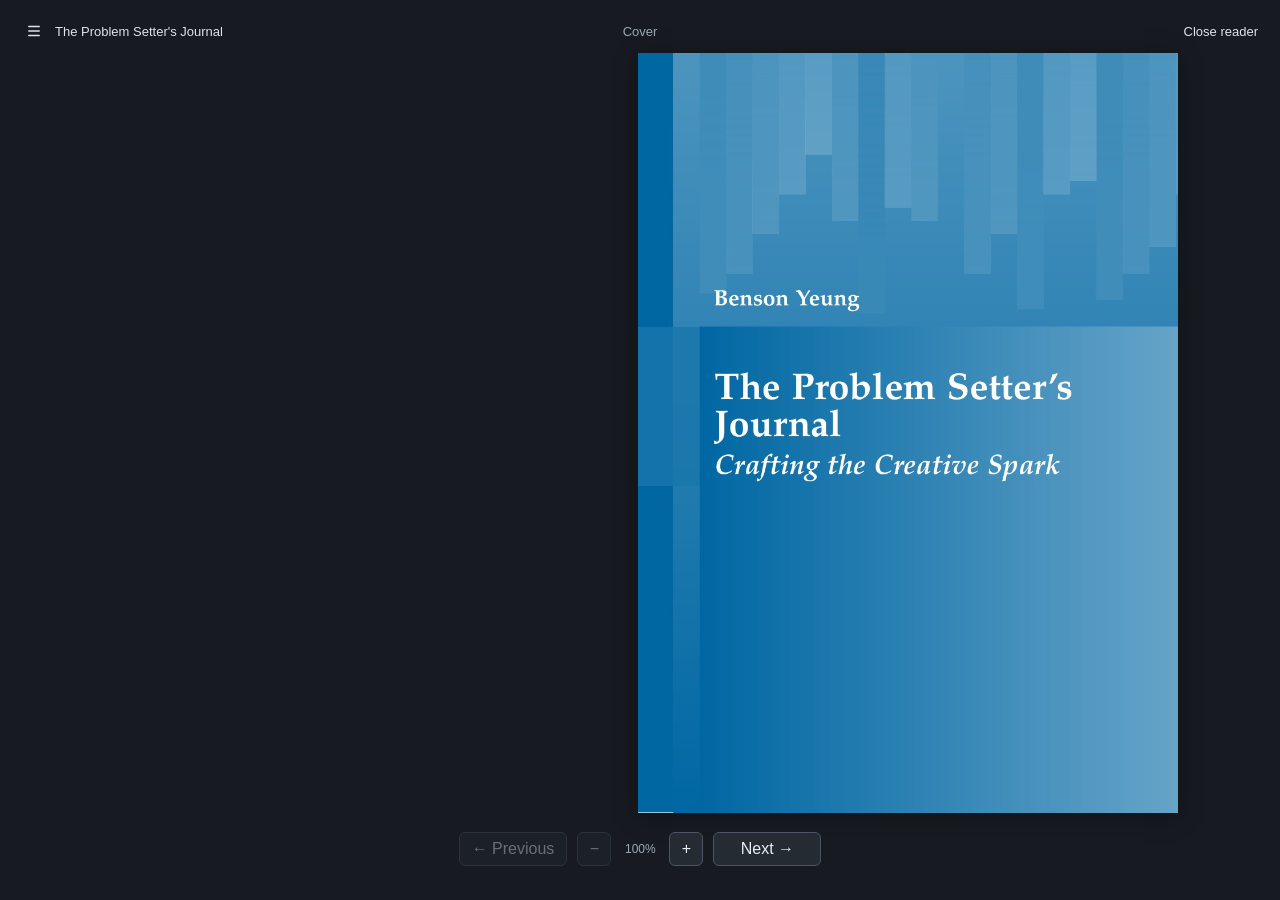
==== commit 8538e74e: "Add Center of Infinity and extend Bob's walk" ====
--- a/reader.html
+++ b/reader.html
@@ -10,6 +10,8 @@
     <link rel="stylesheet" href="widgets/extra-widgets.css" />
     <link rel="stylesheet" href="widgets/seating-dp.css" />
     <link rel="stylesheet" href="widgets/tree-speculation.css" />
+    <link rel="stylesheet" href="widgets/bob-extended.css" />
+    <link rel="stylesheet" href="widgets/infinity.css" />
     <link rel="stylesheet" href="widgets/undecimal.css" />
     <link rel="stylesheet" href="widgets/cargo.css" />
     <link rel="stylesheet" href="widgets/prisoners.css" />
@@ -29,7 +31,11 @@
     <script src="widgets/seating-dp.js" defer></script>
     <script src="widgets/tree-speculation-model.js" defer></script>
     <script src="widgets/tree-speculation-graph.js" defer></script>
+    <script src="widgets/bob-extended-model.js" defer></script>
+    <script src="widgets/bob-extended.js" defer></script>
     <script src="widgets/tree-speculation.js" defer></script>
+    <script src="widgets/infinity-model.js" defer></script>
+    <script src="widgets/infinity.js" defer></script>
     <script src="widgets/undecimal.js" defer></script>
     <script src="widgets/cargo.js" defer></script>
     <script src="widgets/prisoners.js" defer></script>
--- a/widgets/bob-extended.css
+++ b/widgets/bob-extended.css
@@ -0,0 +1,6 @@
+.ts-walk-variant{display:flex;align-items:center;gap:9px;margin-bottom:12px;font-size:12px}.ts-walk-variant select{max-width:100%}
+.bx-widget{color:#304d44}.bx-widget [hidden]{display:none!important}.bx-widget[data-finished=true] .ts-status{background:#ebf5ec;border-color:#669b75}.bx-widget .ts-setup select{max-width:200px}.bx-caption{font-size:11px;color:#6e7f69;margin:7px 0 14px}.bx-chain{background:#f7faf6;border:1px solid #dce6df;border-radius:9px;padding:10px 6px}.bx-chain svg{display:block;width:100%}.bx-order-edge{fill:none;stroke:#c2cdc0;stroke-width:3;stroke-dasharray:5 5}.bx-order-edge.is-known{stroke:#7da98f;stroke-dasharray:none}.bx-order-node circle{fill:#fff;stroke:#acbba7;stroke-width:2;stroke-dasharray:3 3}.bx-order-node text{font:19px system-ui,sans-serif;fill:#3c5136}.bx-order-node.is-known circle{fill:#dfefe5;stroke:#679779;stroke-dasharray:none}.bx-order-node .bx-center-tag{font-size:12px;fill:#7d8c71}.bx-local{position:relative;border:1px solid #dce6df;border-radius:10px;background:#fbfcf7;min-height:220px;overflow:hidden}.bx-local svg{display:block;width:100%;max-height:330px}.bx-local>button{display:block;margin:-35px auto 25px;position:relative}.bx-local>p{font-size:11px;text-align:center;color:#697d62;margin:0 10px 12px}.bx-local-edges path{fill:none;stroke:#b7c5ad;stroke-width:1.6}.bx-neighbor{cursor:pointer}.bx-neighbor circle:not(.bx-hit){fill:#fff;stroke:#a8b79d;stroke-width:2}.bx-neighbor .bx-hit{fill:transparent;stroke:none}.bx-neighbor.is-chain circle:not(.bx-hit){fill:#dcece2;stroke:#719980}.bx-neighbor.is-leaf circle:not(.bx-hit){fill:#e7eef6;stroke:#88a0bc}.bx-neighbor text,.bx-current-label{font:20px system-ui,sans-serif;fill:#2c4338;pointer-events:none}.bx-neighbor:hover circle:not(.bx-hit),.bx-neighbor:focus circle:not(.bx-hit){fill:#ffedb7;stroke:#be9a45;stroke-width:3}.bx-neighbor[aria-disabled=true]{cursor:default}.bx-neighbor:focus{outline:none}.bx-neighbor:focus-visible .bx-hit{stroke:#bc9640;stroke-width:2}.bx-local.is-traveling{pointer-events:none}.bx-bob{transition:transform 350ms cubic-bezier(.3,.7,.2,1);pointer-events:none}.bx-bob circle{fill:#c59539;stroke:#fff;stroke-width:3}.bx-bob text{font:700 16px system-ui,sans-serif;fill:white}.bx-legend{display:flex;flex-wrap:wrap;gap:10px;font-size:10px;color:#6e8065;margin:10px 0}.bx-legend span{display:flex;align-items:center;gap:4px}.bx-legend i{width:9px;height:9px;border-radius:50%}.bx-core-key{background:#8cad96}.bx-leaf-key{background:#9eafc5}.bx-unknown-key{background:#c8ccbf}.bx-knowledge{padding:10px 12px;background:#f7f9f1;border:1px solid #dfe6d6;border-radius:9px}.bx-knowledge>p{margin:0 0 10px;font-size:12px;color:#536b45}.bx-knowledge dl{margin:0}.bx-knowledge dl>div{display:flex;justify-content:space-between;gap:8px;font-size:11px;border-top:1px solid #e3e8dc;padding-top:5px;margin-top:5px}.bx-knowledge dt{color:#738468}.bx-knowledge dd{margin:0;text-align:right;font-weight:600}.bx-groups{display:grid;grid-template-columns:repeat(3,1fr);gap:5px}.bx-groups>div{border:1px solid #dfe5d6;background:#fafbf5;border-radius:6px;text-align:center;padding:6px;font-size:12px}.bx-groups small{display:block;color:#7b8b6f;font-size:10px}.bx-groups .is-ruled-out{opacity:.4}.bx-groups .is-confirmed{background:#e4f0e3;border-color:#9ebb90;color:#4f7840}.bx-attachments{max-height:150px;overflow:auto}.bx-attachments>p{grid-column:1/-1;font-size:11px;margin:0;color:#798972}.bx-widget .ts-history{height:140px}.bx-widget .ts-heading>span{color:#6f8069}.bx-widget .ts-status{min-height:54px}
+@container(max-width:760px){.ts-walk-variant{flex-wrap:wrap}.bx-widget .ts-setup select{max-width:180px}.bx-widget .ts-workspace{gap:14px}.bx-local{min-height:150px}.bx-local svg{min-height:145px}.bx-order-node text{font-size:24px}.bx-order-node .bx-center-tag{font-size:17px}.bx-neighbor text,.bx-current-label{font-size:25px}.bx-local>button{margin-top:-20px;font-size:12px}.bx-knowledge dl>div{font-size:12px}}
+@container(min-width:761px){.bx-chain svg{max-height:75px}.bx-local svg{max-height:235px}.bx-groups{grid-template-columns:repeat(4,1fr)}.bx-attachments{max-height:115px}.bx-widget .ts-history{height:105px}}
+.bx-order-edge.is-inferred{stroke:#9b89bd;stroke-dasharray:5 4}
+@media(prefers-reduced-motion:reduce){.bx-bob{transition:none}}
--- a/widgets/infinity.css
+++ b/widgets/infinity.css
@@ -0,0 +1,7 @@
+dialog.widget-dialog.ci-dialog{width:min(1340px,calc(100vw - 24px))}
+.ci-widget{font:13px/1.45 system-ui,sans-serif;color:#354d40;container-type:inline-size}.ci-widget *{box-sizing:border-box}.ci-widget [hidden]{display:none!important}.ci-widget button,.ci-widget select{font:inherit;color:inherit;background:#fff;border:1px solid #cbd8cd;border-radius:7px;padding:7px 10px;min-height:34px;cursor:pointer}.ci-widget button:hover:not(:disabled){background:#fff1c3;border-color:#bf9a41}.ci-widget button:disabled{opacity:.43;cursor:default}.ci-widget :focus-visible{outline:3px solid #c5a145;outline-offset:2px}.ci-tabs{display:grid;grid-template-columns:repeat(5,1fr);gap:5px;border-bottom:1px solid #e0e7db;padding-bottom:9px}.ci-tabs button{font-size:12px;padding:7px 5px;font-weight:600}.ci-tabs [aria-selected=true]{background:#e9f2e4;border-color:#a8c596;color:#426c32}.ci-intro{margin:10px 0;color:#7b8971}.ci-setup{display:flex;align-items:end;flex-wrap:wrap;gap:8px}.ci-setup label{display:grid;gap:3px;font-size:10px;color:#7d896f}.ci-setup select{font-size:12px;max-width:235px}.ci-setup>button{font-size:12px}.ci-playback{display:flex;align-items:center;gap:7px;flex-wrap:wrap;margin-top:12px;padding-top:10px;border-top:1px solid #e2e7dd}.ci-playback>span{margin-left:auto;font-size:11px;color:#a0a990}.ci-widget .ci-primary{background:#5b8047;border-color:#5b8047;color:#fff}.ci-widget .ci-primary:hover:not(:disabled){background:#426b30}.ci-status{margin:12px 0;min-height:54px;border-left:3px solid #c1a34f;padding:9px 12px;background:#faf7e9;display:flex;align-items:center}.ci-widget[data-finished=true] .ci-status{background:#edf5e8;border-color:#7da065}.ci-status.is-warning{background:#fff1e9;border-color:#c78d62}.ci-workspace{display:grid;grid-template-columns:minmax(0,1.55fr) minmax(280px,.85fr);gap:20px;align-items:start}.ci-map-pane,.ci-side{min-width:0}.ci-heading{display:flex;align-items:center;justify-content:space-between;gap:7px;margin:0 0 8px}.ci-heading h3,.ci-subhead{font-size:12px;margin:0;font-weight:650}.ci-heading>span{font-size:10px;color:#909b82}.ci-map-tools{display:flex;align-items:center;gap:5px;flex-wrap:wrap;margin-bottom:7px}.ci-widget .ci-map-tools button{font-size:10px;padding:4px 7px;min-height:28px}.ci-map-tools [aria-pressed=true]{background:#f2edfa;border-color:#b4a1ce}.ci-map-tools>span{font-size:10px;color:#99a088;margin-left:auto}.ci-map-scroll{border:1px solid #dfe5d9;border-radius:10px;overflow:auto;overscroll-behavior:contain;overflow-anchor:none;background:#fcfdf9}.ci-map-scroll>svg{display:block;min-width:100%;height:auto;max-width:none}.ci-ring{stroke-width:7;fill:none}.ci-left{stroke:#7aab46}.ci-right{stroke:#6c36a2}.ci-station circle:not(.ci-hit),.ci-station rect{fill:#fff;stroke:#7d8573;stroke-width:1.3;transition:fill 180ms,stroke 180ms}.ci-hit{fill:transparent;stroke:none;cursor:pointer}.ci-station-label{font:18px system-ui,sans-serif;fill:#253326;paint-order:stroke;stroke:#fcfdf9;stroke-width:3px;stroke-linejoin:round;pointer-events:none}.ci-station.is-unknown circle:not(.ci-hit),.ci-station.is-unknown rect{fill:#fafbf8;stroke:#a7ae9c;stroke-dasharray:2 2}.ci-station.is-unknown text{fill:#aeb4a2}.ci-station.is-active circle:not(.ci-hit),.ci-station.is-active rect{fill:#ffedbb;stroke:#bf973d;stroke-width:3}.ci-station.is-conflict circle:not(.ci-hit),.ci-station.is-conflict rect{fill:#ffe0d4;stroke:#c0785f;stroke-width:3}.ci-widget[data-mode=game] .ci-station{cursor:pointer}.ci-widget[data-mode=game] .ci-station:hover circle:not(.ci-hit),.ci-widget[data-mode=game] .ci-station:hover rect{stroke:#c8a54b;fill:#fff0c5;stroke-width:3}.ci-map-key{display:flex;flex-wrap:wrap;gap:10px;font-size:10px;color:#97a086;margin:8px 0}.ci-map-key span{display:flex;align-items:center;gap:4px}.ci-map-key i{display:inline-block;width:8px;height:8px;border-radius:50%}.ci-green{background:#7aab46}.ci-purple{background:#6c36a2}.ci-gold{background:#cfaa50}.ci-game-actions{display:flex;flex-wrap:wrap;gap:6px;margin:10px 0}.ci-game-actions button{font-size:11px;padding:6px 8px}.ci-stats{display:grid;grid-template-columns:1fr 1fr;gap:8px;background:#f5f8ef;border:1px solid #e2e8d8;border-radius:9px;padding:12px 10px;margin-top:12px;text-align:center}.ci-stats>div:first-child{border-right:1px solid #dfe7d4}.ci-stats strong{display:block;color:#5a7b43;font-size:24px;font-weight:600;font-variant-numeric:tabular-nums}.ci-stats strong small{font-size:13px;color:#9faa8c;font-weight:400}.ci-stats span,.ci-stats p{font-size:10px;color:#8e9c7e}.ci-stats p{grid-column:1/-1;margin:2px 0 0}.ci-query{min-height:92px;background:#f8f9f3;border:1px solid #dfe5d7;border-radius:9px;padding:10px 12px;margin-bottom:12px}.ci-query>small{font-size:10px;color:#939d83}.ci-query>div{display:flex;gap:8px;align-items:center;margin-top:6px}.ci-query div>span{display:grid;place-items:center;width:32px;height:32px;border:1px solid #d8dfce;border-radius:50%;background:#fff;color:#627652;font-size:14px}.ci-query i{color:#aab59a;font-style:normal}.ci-query strong{margin-left:auto;font-size:25px;color:#8a763b}.ci-query>p{font-size:12px;color:#9ca58d;margin:8px 0 0}.ci-subhead{margin:10px 0 7px}.ci-pool{display:grid;grid-template-columns:repeat(auto-fit,minmax(33px,1fr));gap:4px}.ci-widget .ci-pool button{font-size:12px;min-height:35px;padding:4px 3px;border-color:#dce3d2;background:#fff}.ci-pool small{font-size:9px;color:#b0b8a1;margin-left:3px}.ci-widget .ci-pool button:disabled{opacity:1;color:#a3ad95}.ci-widget .ci-pool button.is-placed{background:#edf4e7;border-color:#c2d4ac;color:#65834b}.ci-widget .ci-pool button.is-selected,.ci-widget .ci-pool button.is-candidate{background:#fff1c8;border-color:#d6b969;color:#9b7d31}.ci-selection{font-size:10px;color:#97a285;margin:7px 0;min-height:27px}.ci-distances{max-height:150px;overflow:auto;border:1px solid #e0e5d8;border-radius:8px;background:#fcfdf9}.ci-distances>div{display:flex;gap:9px;align-items:center;padding:5px 8px;border-bottom:1px solid #e7ebdf}.ci-distances strong{font-size:10px;font-weight:500;color:#9aa48c;min-width:30px}.ci-distances span{display:flex;gap:5px;flex-wrap:wrap}.ci-distances i{font-size:11px;color:#6f805d;font-style:normal;min-width:19px;text-align:center;background:#f0f4e9;border-radius:3px;padding:1px 3px}.ci-history-heading{margin-top:12px}.ci-history{height:122px;overflow:auto;border:1px solid #e0e6d6;border-radius:8px;background:#fafcf6;font-size:11px}.ci-history>div{padding:5px 8px;border-bottom:1px solid #e6ebde;color:#8b9b77}.ci-history small{display:inline-block;font-size:9px;color:#acb69c;min-width:28px}.ci-history strong{float:right;color:#78905f}.ci-history .is-current{background:#fff1cc;color:#9c813a}.ci-notes{font-size:12px;color:#819270;border-top:1px solid #e1e8d8;margin-top:14px;padding-top:9px}.ci-notes summary{cursor:pointer}.ci-notes p{line-height:1.65;max-width:95ch}.ci-ask{display:flex;gap:7px;align-items:end;margin-bottom:10px}.ci-ask label{display:grid;gap:3px;font-size:10px;color:#8c9b79}.ci-ask select{min-width:65px}.ci-ask>button{margin-left:auto}.ci-layers-panel{border:1px solid #e1e7d9;background:#f8fbf3;border-radius:9px;padding:10px;margin-top:10px}.ci-layers-panel svg{width:100%;display:block}.ci-layer-label{font:14px system-ui,sans-serif;fill:#879575}.ci-layer-id{font:13px system-ui,sans-serif;fill:#46603a}.ci-layer-node{fill:#fff;stroke:#a6bc97;stroke-width:1.2}.ci-matched-edge{fill:none;stroke:#92b27b;stroke-width:2.5}.ci-probe-edge{fill:none;stroke:#d6ac4b;stroke-width:3;stroke-dasharray:5 3}.ci-probe-edge.is-edge{stroke:#589358}
+@container(max-width:760px){.ci-tabs{grid-template-columns:repeat(3,1fr)}.ci-tabs button{font-size:11px}.ci-workspace{grid-template-columns:1fr;gap:14px}.ci-setup{gap:6px}.ci-setup select{max-width:170px}.ci-playback{gap:5px}.ci-playback button{padding-inline:8px}.ci-playback>span{flex-basis:100%;text-align:right}.ci-status{font-size:12px}.ci-station-label{font-size:25px}.ci-layer-label{font-size:18px}.ci-layer-id{font-size:18px}.ci-pool{grid-template-columns:repeat(auto-fit,minmax(36px,1fr))}.ci-map-tools>span{order:3;margin-left:0;flex-basis:100%}.ci-heading>span{font-size:9px}.ci-game-actions button{font-size:10px}.ci-stats{padding:9px}.ci-stats strong{font-size:21px}}
+.ci-widget .ci-pool button.is-query{background:#fff1c8;border-color:#c2a44f;color:#745919}
+.ci-intro,.ci-setup label,.ci-heading>span,.ci-map-tools>span,.ci-map-key,.ci-selection,.ci-stats span,.ci-stats p,.ci-query>small,.ci-query>p,.ci-distances strong,.ci-history>div,.ci-history small,.ci-notes{color:#637455}
+.ci-widget[data-mode=game] .ci-map-pane .ci-pool{grid-template-columns:repeat(auto-fit,minmax(38px,1fr))}
+@media(prefers-reduced-motion:reduce){.ci-station circle,.ci-station rect{transition:none}}
